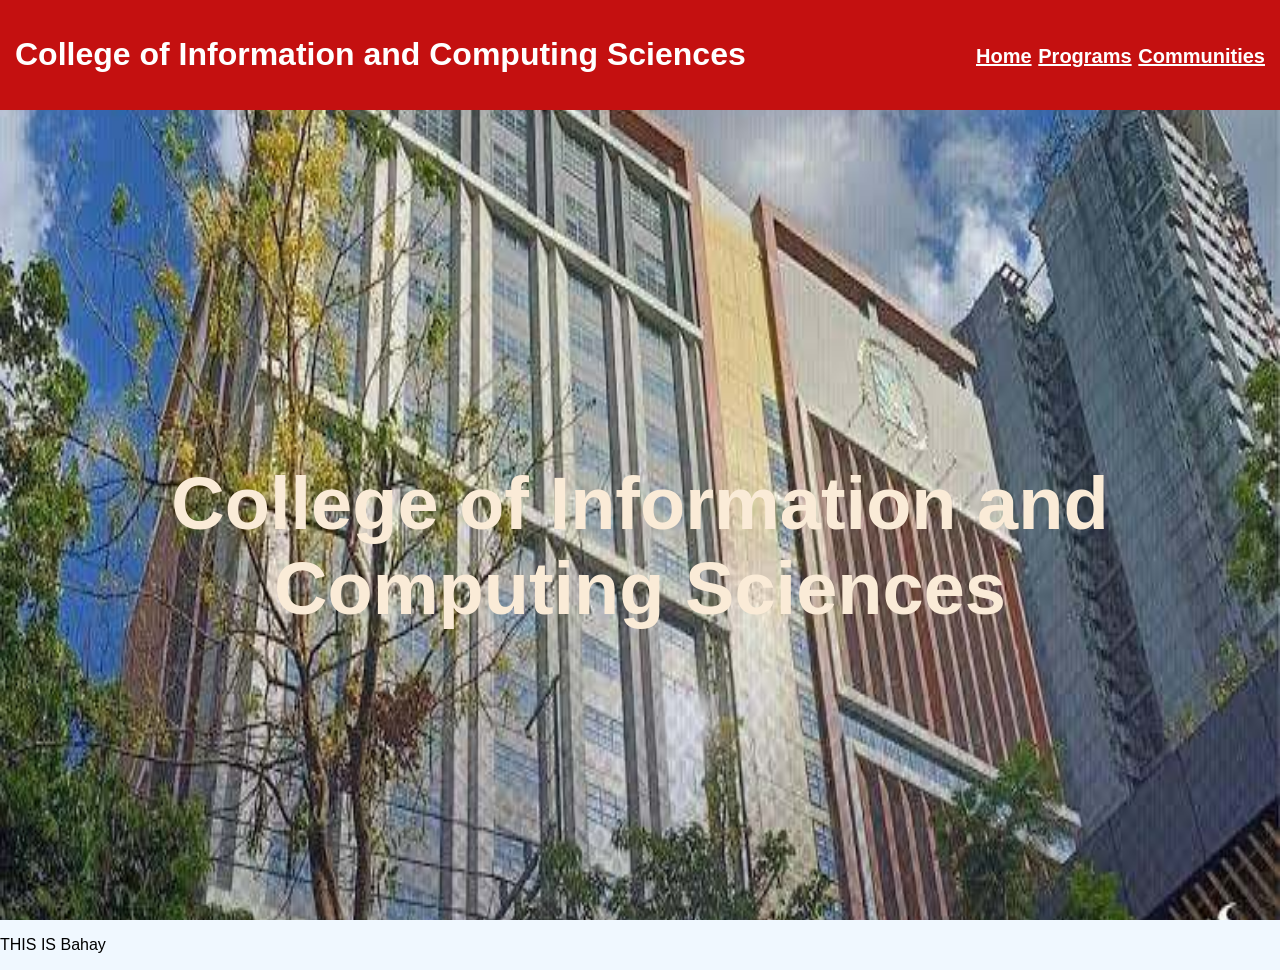
==== home.html @ 1e9ddde3 "Merge branch 'main' of https://github.com/Polo-678/App-dev" ====
<!doctype html>
<html lang="en">
  <head>
    <meta charset="UTF-8" />
    <meta name="viewport" content="width=device-width, initial-scale=1.0" />
    <title>Homepage</title>
    <link rel="stylesheet" href="style.css" />
  </head>
  <body>
    <header class="header">
      <h1 class="logo">College of Information and Computing Sciences</h1>
      <nav class="nav">
        <h2>
          <a href="#">Home</a>
          <a href="programs.html">Programs</a>
          <a href="community.html">Communities</a>
        </h2>
      </nav>
    </header>

    <section class="frass">
      <h2 class="ftext1">College of Information and Computing Sciences</h2>
    </section>
    <p>THIS IS Bahay</p>
  </body>
</html>
---- style.css ----
* {
  box-sizing: border-box;
}

body {
  margin: 0;
  font-family: Arial, Helvetica, sans-serif;
  background-color: aliceblue;
}

.header {
  position: sticky;
  top: 0;
  background-color: rgb(196, 16, 16);
  padding: 15px;
  z-index: 100;
  display: flex;
  justify-content: space-between;
  align-items: center;
  flex-wrap: wrap;
  gap: 15px;
}

.logo {
  display: inline-block;
  color: white;
}

.nav {
  display: flex;
  gap: 20px;
  align-items: center;
}
.nav a {
  color: white;
  text-decoration: underline;
  font-size: 20px;
}

.frass {
  padding: 80px 20px;
  background-image: url(frass.jpg);
  width: 100%;
  background-size: clamp(100%, 100vw, 200vw) clamp(90vw, 100%, 200vw);
  flex-direction: column;
  background-repeat: no-repeat;
  background-position: center;
  display: flex;
  align-items: center;
  justify-content: center;
  width: 100%;
  height: 90vh;
}

.ftext1c {
  margin-bottom: 0;
  font-size: clamp(50px, 5vw + 10px, 100px);
  color: antiquewhite;
  text-align: center;
}

.ftext1 {
  margin-bottom: 0;
  font-size: clamp(30px, 5vw + 10px, 100px);
  color: antiquewhite;
  text-align: center;
}

.ftext2 {
  margin-top: 0;
  font-size: clamp(3px, 1vw + 10px, 30px);
  color: antiquewhite;
  text-align: center;
}
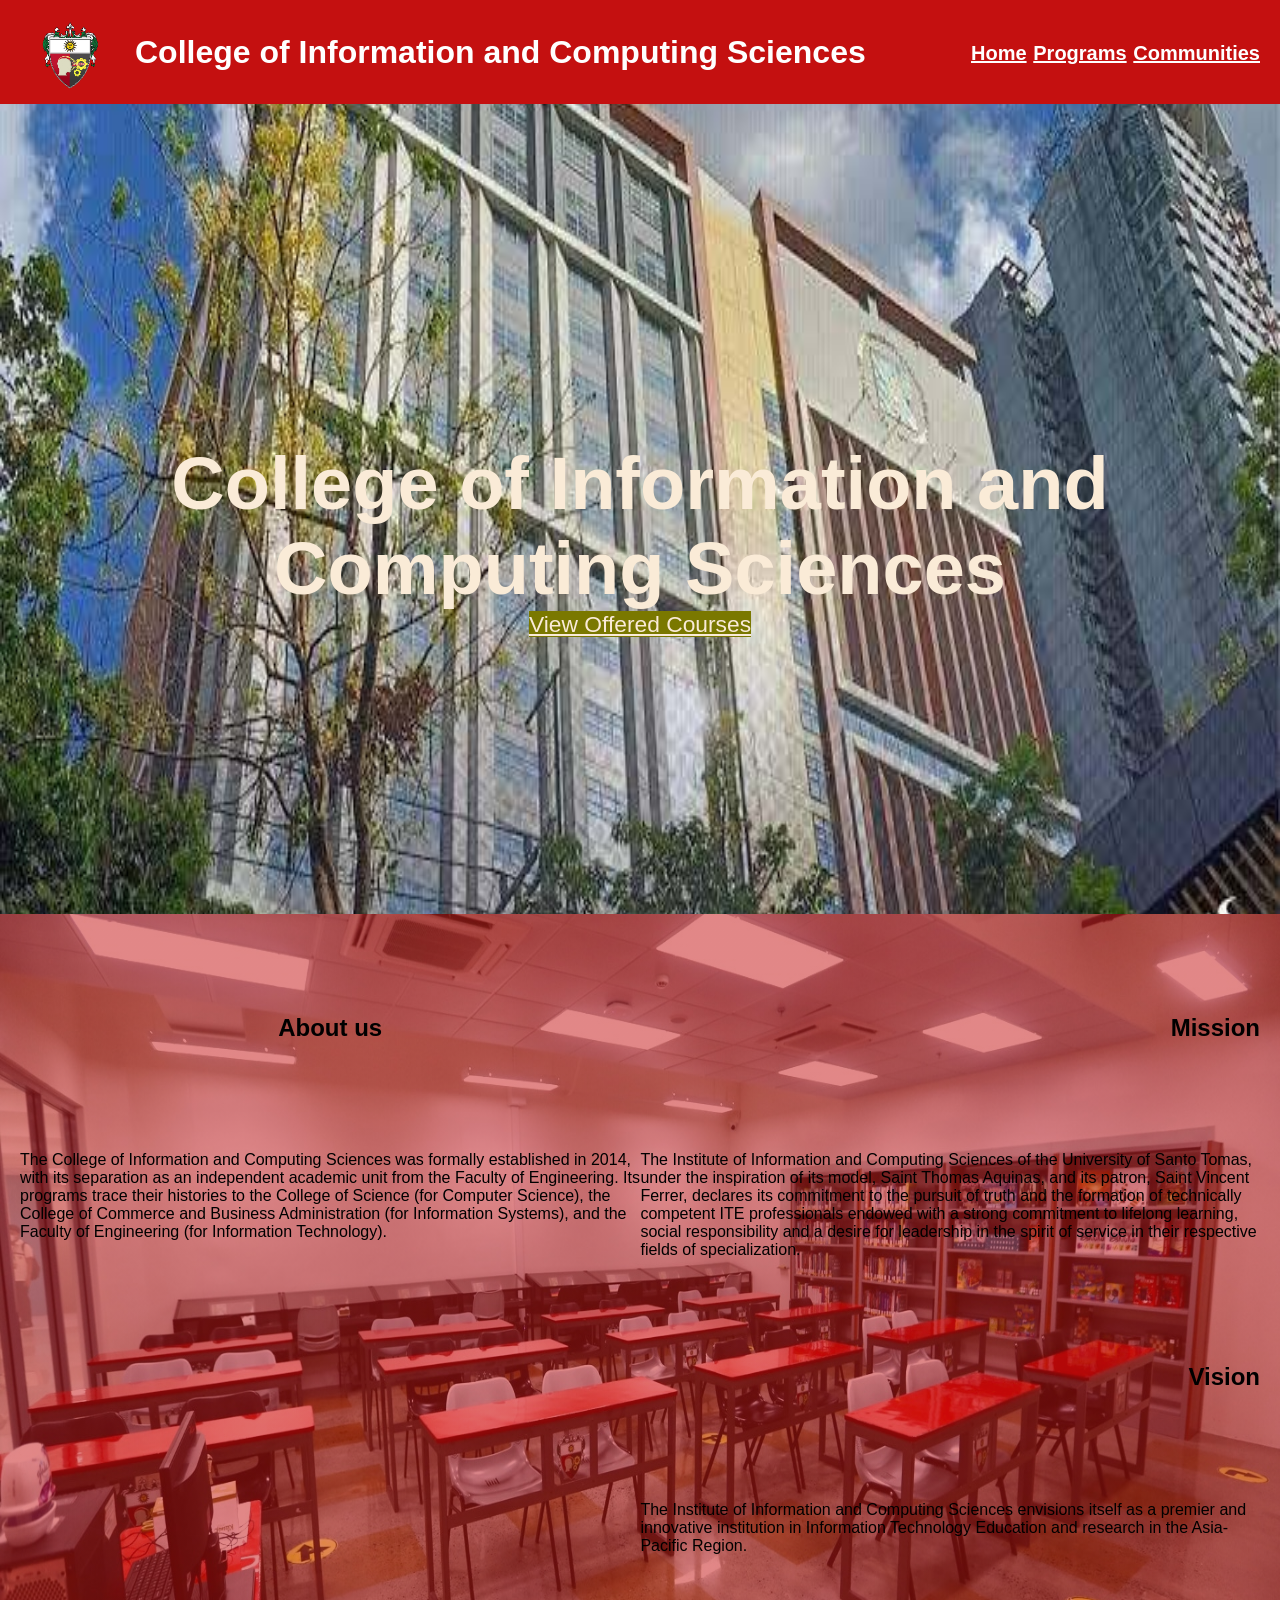
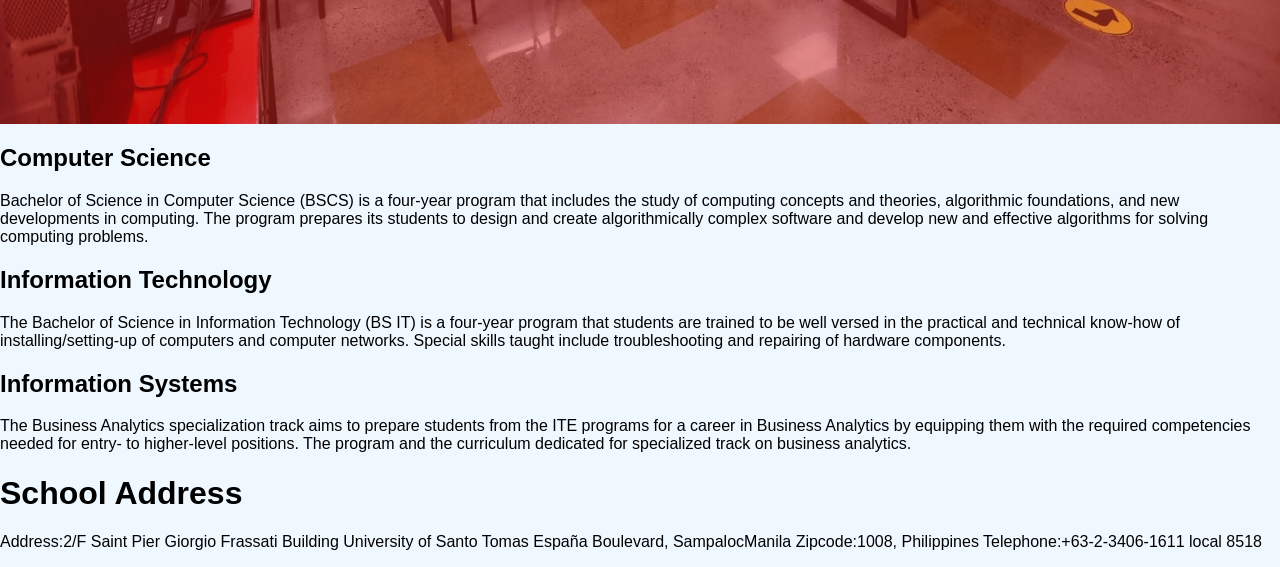
==== commit 45c61e62: "may contents alsom lahat andun na except sa footer, medyo maayos ang about us pero di responsive" ====
--- a/home.html
+++ b/home.html
@@ -8,7 +8,8 @@
   </head>
   <body>
     <header class="header">
-      <h1 class="logo">College of Information and Computing Sciences</h1>
+      <img src="Network-CICS.PNG" alt="cics logo" class="limage" />
+      <h1 class="logotext">College of Information and Computing Sciences</h1>
       <nav class="nav">
         <h2>
           <a href="#">Home</a>
@@ -20,7 +21,73 @@
 
     <section class="frass">
       <h2 class="ftext1">College of Information and Computing Sciences</h2>
+      <nav>
+        <a class="ftext3" href="programs.html"> View Offered Courses</a>
+      </nav>
     </section>
-    <p>THIS IS Bahay</p>
+
+    <section class="libcics">
+      <h2 class="au">About us</h2>
+      <p class="tau">
+        The College of Information and Computing Sciences was formally
+        established in 2014, with its separation as an independent academic unit
+        from the Faculty of Engineering. Its programs trace their histories to
+        the College of Science (for Computer Science), the College of Commerce
+        and Business Administration (for Information Systems), and the Faculty
+        of Engineering (for Information Technology).
+      </p>
+
+      <h2 class="ms">Mission</h2>
+      <p class="tms">
+        The Institute of Information and Computing Sciences of the University of
+        Santo Tomas, under the inspiration of its model, Saint Thomas Aquinas,
+        and its patron, Saint Vincent Ferrer, declares its commitment to the
+        pursuit of truth and the formation of technically competent ITE
+        professionals endowed with a strong commitment to lifelong learning,
+        social responsibility and a desire for leadership in the spirit of
+        service in their respective fields of specialization.
+      </p>
+
+      <h2 class="vs">Vision</h2>
+      <p class="tvs">
+        The Institute of Information and Computing Sciences envisions itself as
+        a premier and innovative institution in Information Technology Education
+        and research in the Asia-Pacific Region.
+      </p>
+    </section>
+
+    <h2>Computer Science</h2>
+    <p>
+      Bachelor of Science in Computer Science (BSCS) is a four-year program that
+      includes the study of computing concepts and theories, algorithmic
+      foundations, and new developments in computing. The program prepares its
+      students to design and create algorithmically complex software and develop
+      new and effective algorithms for solving computing problems.
+    </p>
+
+    <h2>Information Technology</h2>
+    <p>
+      The Bachelor of Science in Information Technology (BS IT) is a four-year
+      program that students are trained to be well versed in the practical and
+      technical know-how of installing/setting-up of computers and computer
+      networks. Special skills taught include troubleshooting and repairing of
+      hardware components.
+    </p>
+
+    <h2>Information Systems</h2>
+    <p>
+      The Business Analytics specialization track aims to prepare students from
+      the ITE programs for a career in Business Analytics by equipping them with
+      the required competencies needed for entry- to higher-level positions. The
+      program and the curriculum dedicated for specialized track on business
+      analytics.
+    </p>
+
+    <h1>School Address</h1>
+    <p>
+      Address:2/F Saint Pier Giorgio Frassati Building University of Santo Tomas
+      España Boulevard, SampalocManila Zipcode:1008, Philippines
+      Telephone:+63-2-3406-1611 local 8518
+    </p>
   </body>
 </html>
--- a/style.css
+++ b/style.css
@@ -9,10 +9,11 @@
 }
 
 .header {
+  margin-left: 0;
   position: sticky;
   top: 0;
   background-color: rgb(196, 16, 16);
-  padding: 15px;
+  padding: 2px 20px;
   z-index: 100;
   display: flex;
   justify-content: space-between;
@@ -21,9 +22,18 @@
   gap: 15px;
 }
 
-.logo {
+.logotext {
+  margin-left: 0;
+  margin-right: auto;
   display: inline-block;
   color: white;
+}
+.limage {
+  height: 100px;
+  width: auto;
+  margin-left: 0;
+  margin-right: 0;
+  font-size: clamp(30px, 5vw + 10px, 100px);
 }
 
 .nav {
@@ -72,3 +82,56 @@
   color: antiquewhite;
   text-align: center;
 }
+
+.ftext3 {
+  font-size: clamp(3px, 1vw + 10px, 30px);
+  color: antiquewhite;
+  text-align: center;
+  background-color: rgb(122, 120, 0);
+  padding: 15px 15p;
+}
+
+.libcics {
+  padding: 80px 20px;
+  background-image:
+    linear-gradient(rgb(196, 16, 16, 0.5), rgb(196, 16, 16, 0.5)), url(lib.jpg);
+  background-size: clamp(100%, 100vw, 200vw) clamp(90vw, 100%, 200vw);
+  flex-direction: column;
+  background-repeat: no-repeat;
+  background-position: center;
+  display: grid;
+  height: 90vh;
+}
+
+.au {
+  grid-column: 1;
+  grid-row: 1;
+  text-align: center;
+}
+.tau {
+  grid-column: 1;
+  grid-row: 2/3;
+}
+
+.ms {
+  grid-column: 2;
+  grid-row: 1;
+  text-align: right;
+}
+
+.tms {
+  grid-column: 2;
+  grid-row: 2;
+}
+
+.vs {
+  grid-column: 2;
+  grid-row: 3;
+  text-align: right;
+  margin-top: 15px;
+}
+
+.tvs {
+  grid-column: 2;
+  grid-row: 4;
+}
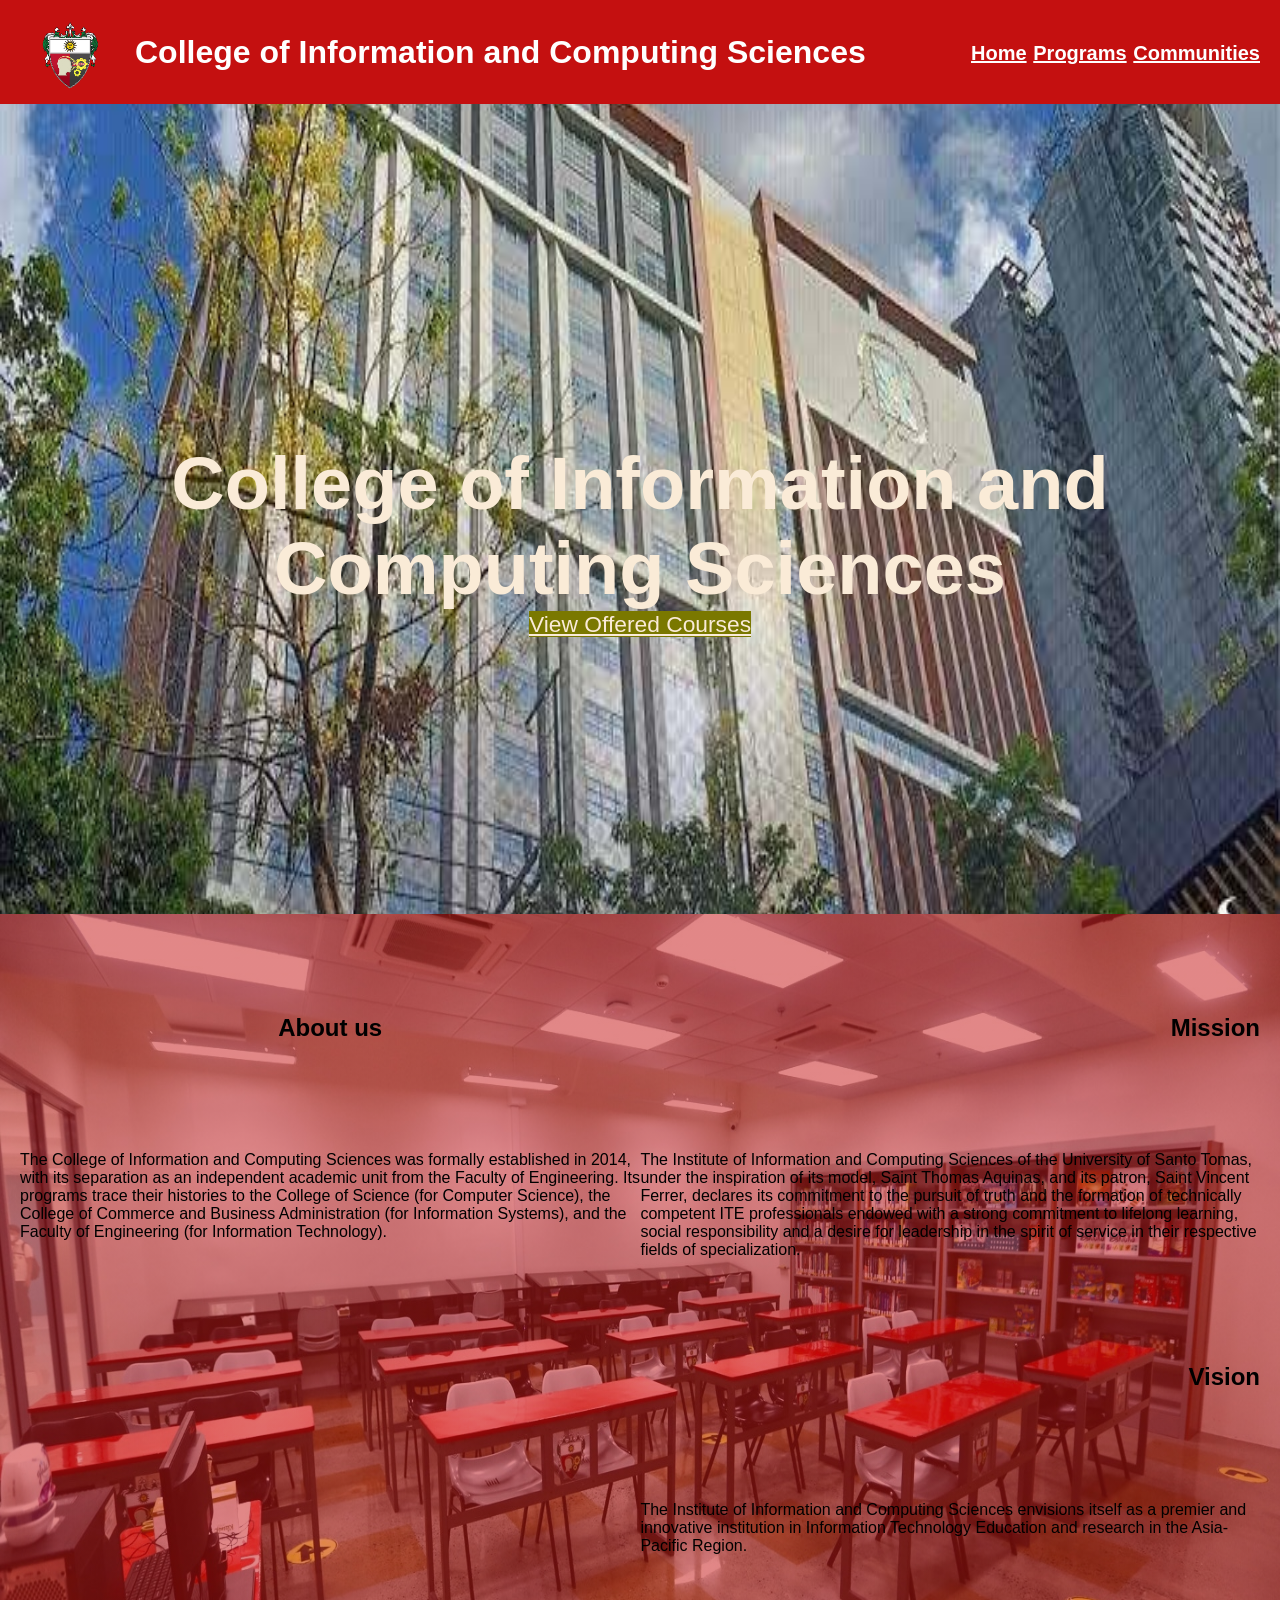
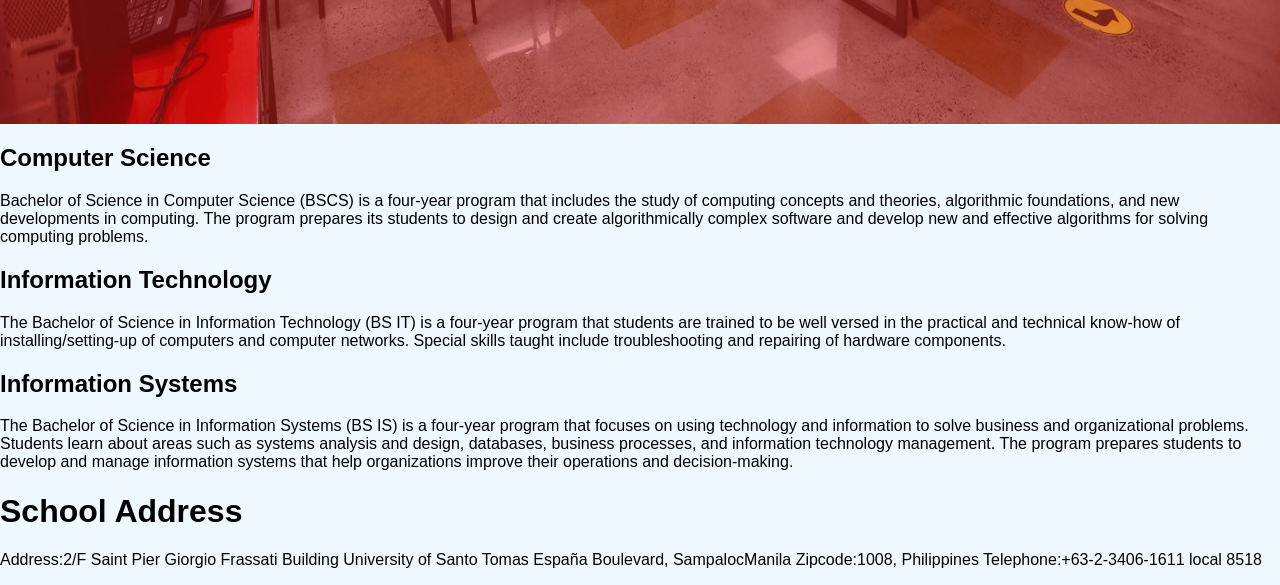
==== commit d6dad76b: "Inedit ko lang yung mga info" ====
--- a/home.html
+++ b/home.html
@@ -76,11 +76,12 @@
 
     <h2>Information Systems</h2>
     <p>
-      The Business Analytics specialization track aims to prepare students from
-      the ITE programs for a career in Business Analytics by equipping them with
-      the required competencies needed for entry- to higher-level positions. The
-      program and the curriculum dedicated for specialized track on business
-      analytics.
+      The Bachelor of Science in Information Systems (BS IS) is a four-year program 
+      that focuses on using technology and information to solve business and organizational 
+      problems. Students learn about areas such as systems analysis and design, databases, 
+      business processes, and information technology management. The program prepares 
+      students to develop and manage information systems that help organizations improve 
+      their operations and decision-making.
     </p>
 
     <h1>School Address</h1>
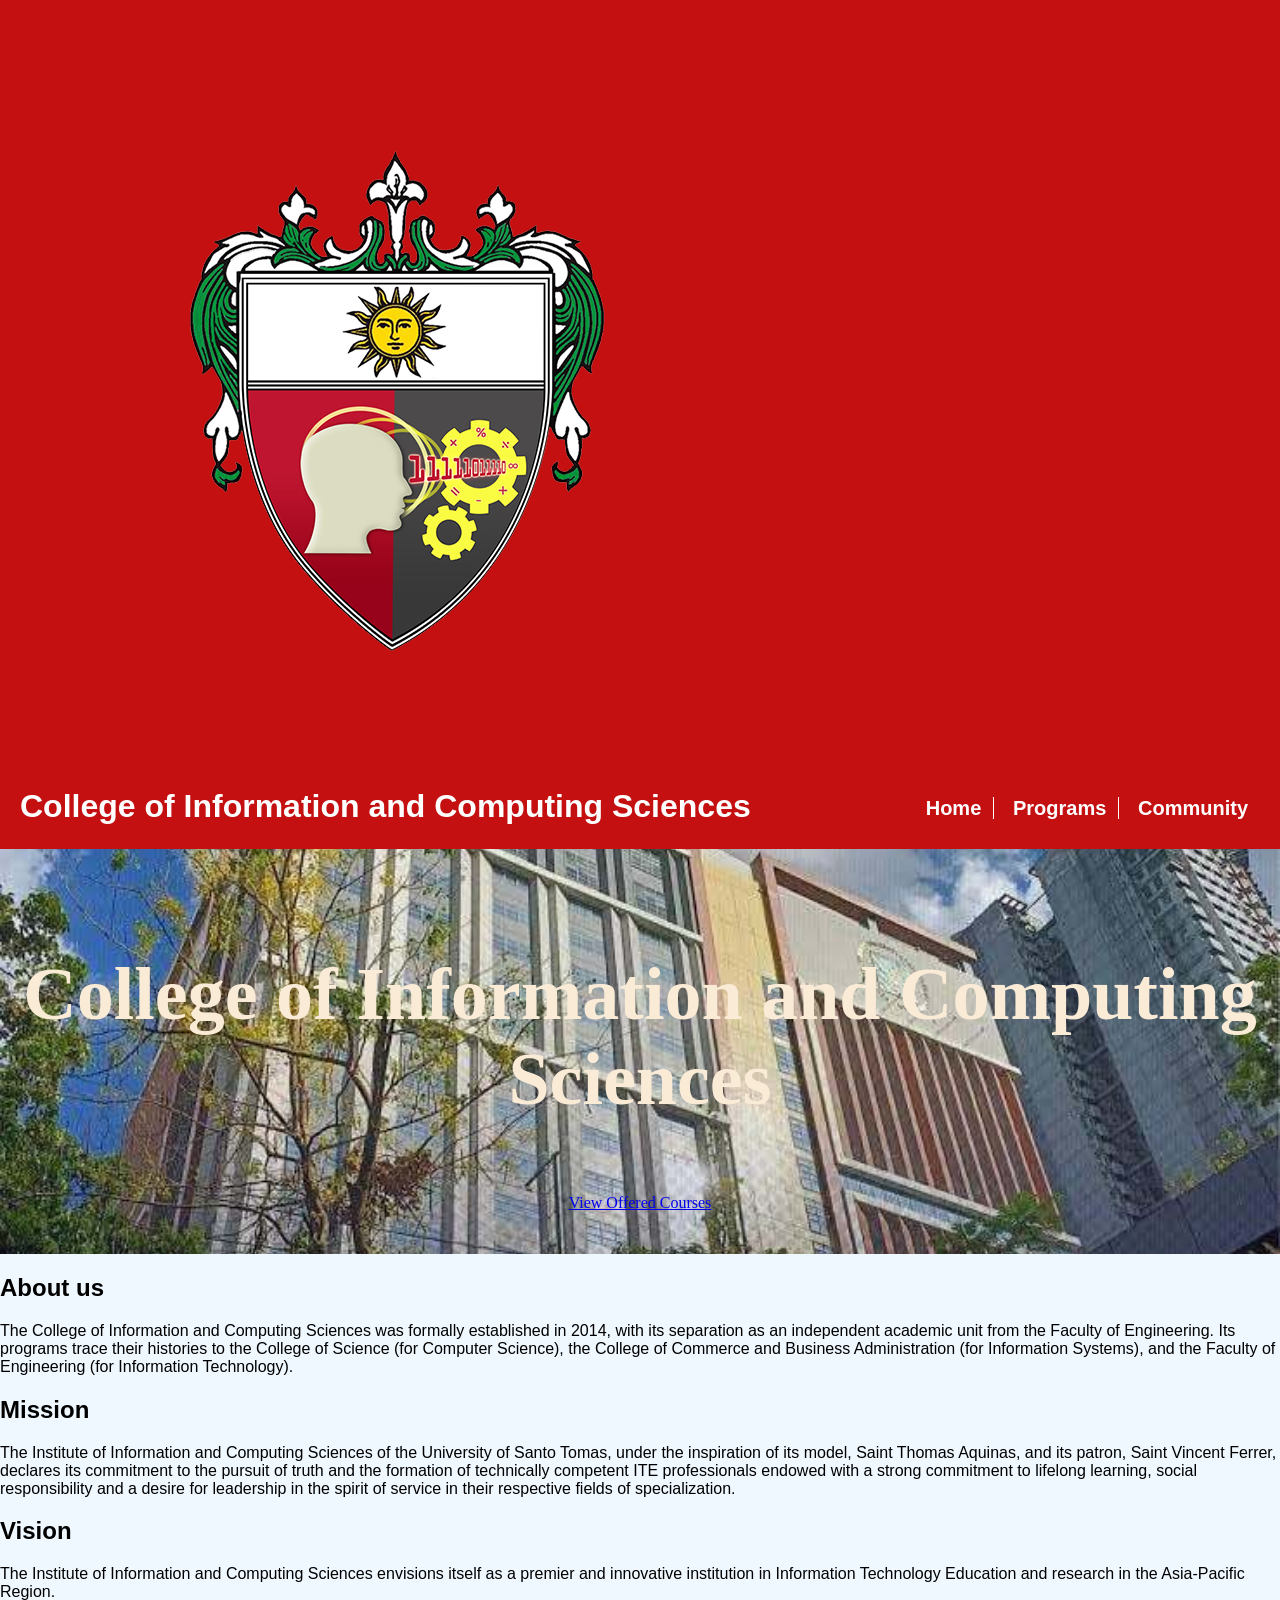
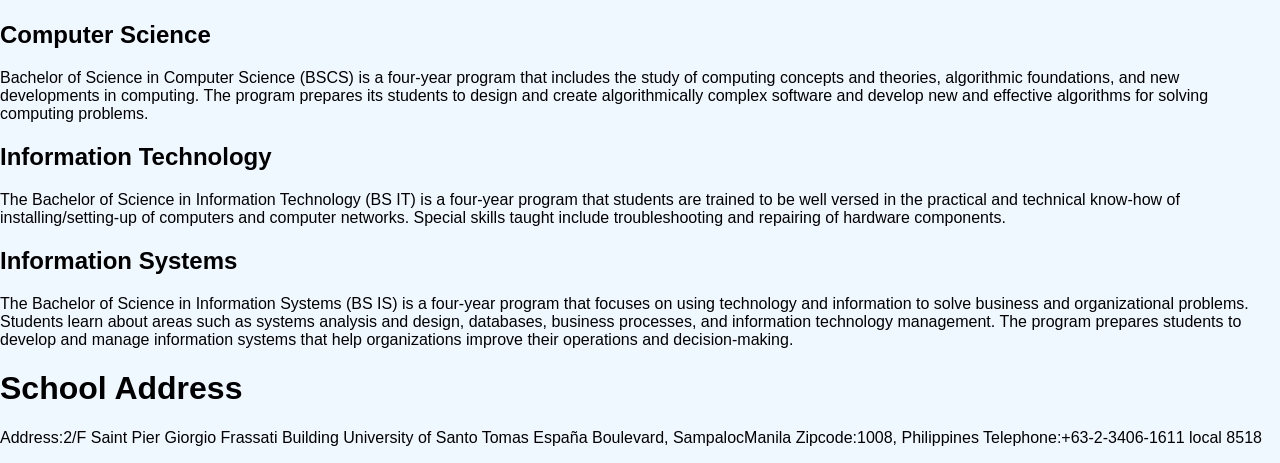
==== commit 5c60ca3b: "changed from communities to community" ====
--- a/home.html
+++ b/home.html
@@ -14,7 +14,7 @@
         <h2>
           <a href="#">Home</a>
           <a href="programs.html">Programs</a>
-          <a href="community.html">Communities</a>
+          <a href="community.html">Community</a>
         </h2>
       </nav>
     </header>
--- a/style.css
+++ b/style.css
@@ -8,8 +8,8 @@
   background-color: aliceblue;
 }
 
+/* ---------- header ---------- */
 .header {
-  margin-left: 0;
   position: sticky;
   top: 0;
   background-color: rgb(196, 16, 16);
@@ -23,115 +23,372 @@
 }
 
 .logotext {
-  margin-left: 0;
   margin-right: auto;
-  display: inline-block;
-  color: white;
-}
-.limage {
-  height: 100px;
-  width: auto;
-  margin-left: 0;
-  margin-right: 0;
-  font-size: clamp(30px, 5vw + 10px, 100px);
+  color: white;
+  display: flex;
+  align-items: center;
+  gap: 10px;
+}
+
+.logotext img {
+  height: 45px;
 }
 
 .nav {
   display: flex;
-  gap: 20px;
-  align-items: center;
-}
+  align-items: center;
+}
+
 .nav a {
   color: white;
-  text-decoration: underline;
+  text-decoration: none;
   font-size: 20px;
-}
-
+  padding: 0 12px;
+  border-right: 1px solid white;
+}
+
+.nav a:last-child {
+  border-right: none;
+}
+
+/* ---------- hero ---------- */
 .frass {
   padding: 80px 20px;
   background-image: url(frass.jpg);
-  width: 100%;
-  background-size: clamp(100%, 100vw, 200vw) clamp(90vw, 100%, 200vw);
+  background-size: cover;
+  background-position: center;
+  height: 45vh;
+  display: flex;
   flex-direction: column;
-  background-repeat: no-repeat;
-  background-position: center;
-  display: flex;
   align-items: center;
   justify-content: center;
-  width: 100%;
-  height: 90vh;
-}
-
-.ftext1c {
-  margin-bottom: 0;
-  font-size: clamp(50px, 5vw + 10px, 100px);
-  color: antiquewhite;
-  text-align: center;
+  gap: 10px;
+  font-family: Georgia, serif;
 }
 
 .ftext1 {
-  margin-bottom: 0;
   font-size: clamp(30px, 5vw + 10px, 100px);
   color: antiquewhite;
   text-align: center;
 }
 
+.ftext1c {
+  margin: 0;
+  font-size: clamp(24px, 3vw + 10px, 50px);
+  color: antiquewhite;
+}
+
 .ftext2 {
-  margin-top: 0;
-  font-size: clamp(3px, 1vw + 10px, 30px);
+  margin: 0;
+  font-size: clamp(14px, 1vw + 8px, 20px);
   color: antiquewhite;
   text-align: center;
-}
-
-.ftext3 {
-  font-size: clamp(3px, 1vw + 10px, 30px);
-  color: antiquewhite;
-  text-align: center;
-  background-color: rgb(122, 120, 0);
-  padding: 15px 15p;
-}
-
-.libcics {
-  padding: 80px 20px;
+  text-transform: capitalize;
+}
+
+/* ---------- programs ---------- */
+.programs,
+.orgs {
   background-image:
-    linear-gradient(rgb(196, 16, 16, 0.5), rgb(196, 16, 16, 0.5)), url(lib.jpg);
-  background-size: clamp(100%, 100vw, 200vw) clamp(90vw, 100%, 200vw);
-  flex-direction: column;
-  background-repeat: no-repeat;
+    linear-gradient(rgba(196, 16, 16, 0.75), rgba(196, 16, 16, 0.75)),
+    url(lib.jpg);
+  background-size: cover;
   background-position: center;
-  display: grid;
-  height: 90vh;
-}
-
-.au {
-  grid-column: 1;
-  grid-row: 1;
-  text-align: center;
-}
-.tau {
-  grid-column: 1;
-  grid-row: 2/3;
-}
-
-.ms {
-  grid-column: 2;
-  grid-row: 1;
-  text-align: right;
-}
-
-.tms {
-  grid-column: 2;
-  grid-row: 2;
-}
-
-.vs {
-  grid-column: 2;
-  grid-row: 3;
-  text-align: right;
-  margin-top: 15px;
-}
-
-.tvs {
-  grid-column: 2;
-  grid-row: 4;
-}
+  border-radius: 30px;
+  padding: 40px 20px;
+  display: grid;
+  gap: 40px;
+  color: white;
+}
+
+.programs article {
+  max-width: 900px;
+  width: 100%;
+  margin: 0 auto;
+}
+
+.tag,
+.card {
+  background: rgba(255, 255, 255, 0.3);
+  backdrop-filter: blur(8px);
+}
+
+.tag {
+  display: inline-block;
+  margin: 0 0 15px;
+  padding: 8px 25px;
+  border-radius: 30px;
+}
+
+.card {
+  padding: 28px 32px;
+  border-radius: 20px;
+}
+
+.card h4 {
+  margin: 0 0 8px;
+  font-size: 1.3rem;
+}
+
+.card p {
+  margin: 0;
+}
+
+/* ---------- comparison table ---------- */
+.comparison {
+  background-color: rgb(160, 20, 20);
+  border-radius: 40px;
+  margin: 40px 20px;
+  padding: 30px 20px;
+  color: white;
+  text-align: center;
+}
+
+.comparison table {
+  width: 100%;
+  max-width: 900px;
+  margin: 0 auto;
+  background: white;
+  color: black;
+  border-collapse: collapse;
+  text-align: left;
+}
+
+.comparison th,
+.comparison td {
+  padding: 15px;
+  border: 1px solid #ccc;
+}
+
+/* ---------- department heads ---------- */
+.heads {
+  display: grid;
+  grid-template-columns: repeat(auto-fit, minmax(200px, 1fr));
+  gap: 20px;
+  padding: 40px 20px;
+  text-align: center;
+}
+
+.heads h2,
+.recognitions h2 {
+  grid-column: 1 / -1;
+  font-size: 2.5rem;
+  color: #3b1010;
+  text-align: center;
+}
+
+.heads figure {
+  margin: 0;
+}
+
+.heads img {
+  width: 180px;
+  height: 180px;
+  object-fit: cover;
+  border: 8px solid rgb(160, 20, 20);
+  border-radius: 30px;
+}
+
+.heads figcaption {
+  font-weight: bold;
+  margin-top: 10px;
+}
+
+/* ---------- recognitions ---------- */
+.recognitions {
+  display: grid;
+  grid-template-columns: repeat(auto-fit, minmax(250px, 1fr));
+  gap: 20px;
+  padding: 20px 20px 60px;
+}
+
+.recognitions article {
+  background-color: #e5e5e5;
+  border-radius: 20px;
+  padding: 20px;
+  text-align: center;
+}
+
+.recognitions img {
+  height: 70px;
+}
+
+/* ---------- footer ---------- */
+.footer {
+  background-color: rgb(160, 20, 20);
+  color: white;
+  padding: 30px 20px;
+  display: flex;
+  justify-content: space-around;
+  align-items: center;
+  flex-wrap: wrap;
+  gap: 20px;
+}
+
+.footer img {
+  height: 50px;
+}
+
+.footer address {
+  font-style: normal;
+}
+
+/* ---------- community: organizations ---------- */
+.orgs {
+  grid-template-columns: repeat(2, 1fr);
+  gap: 40px 25px;
+}
+
+.orgs header {
+  display: flex;
+  align-items: center;
+  justify-content: space-between;
+  gap: 10px;
+  margin-bottom: 10px;
+}
+
+.orgs .tag {
+  margin: 0;
+  text-align: center;
+}
+
+.orgs img {
+  width: 50px;
+  height: 50px;
+  border-radius: 8px;
+  object-fit: cover;
+}
+
+.orgs .card {
+  margin: 0;
+  text-align: justify;
+}
+
+/* pax romana sits alone in the middle */
+.orgs article:last-child {
+  grid-column: 1 / -1;
+  justify-self: center;
+  width: 100%;
+  max-width: 420px;
+}
+
+/* ---------- community: administrators ---------- */
+.admins {
+  display: grid;
+  grid-template-columns: repeat(2, 1fr);
+  gap: 30px;
+  max-width: 700px;
+  margin: 0 auto;
+  padding: 40px 20px;
+  text-align: center;
+}
+
+.admins h2,
+.updates h2,
+.patron h2 {
+  grid-column: 1 / -1;
+  margin: 0;
+  font-family: Georgia, serif;
+  font-size: 2.5rem;
+  text-align: center;
+}
+
+.admins h2 {
+  color: white;
+  -webkit-text-stroke: 1px #333;
+}
+
+.admins figure {
+  margin: 0;
+}
+
+.admins img {
+  width: 190px;
+  height: 190px;
+  object-fit: cover;
+  border: 18px solid rgb(160, 20, 20);
+  border-radius: 40px;
+}
+
+.admins figcaption {
+  margin-top: 10px;
+}
+
+/* ---------- community: updates ---------- */
+.updates {
+  display: grid;
+  grid-template-columns: repeat(2, 1fr);
+  gap: 25px;
+  padding: 40px 20px;
+  background-color: #999;
+  border-radius: 40px 40px 0 0;
+}
+
+.updates h2 {
+  color: white;
+  text-shadow: 1px 1px 3px #333;
+}
+
+.updates article {
+  background-color: rgb(196, 16, 16);
+  border-radius: 25px;
+  overflow: hidden;
+}
+
+.updates article img {
+  display: block;
+  width: 100%;
+  height: 150px;
+  object-fit: cover;
+  opacity: 0.6;
+}
+
+.updates h3,
+.updates article p {
+  margin: 0;
+  padding: 0 15px;
+  background-color: #ddd;
+}
+
+.updates h3 {
+  position: relative;
+  margin-top: -25px;
+  padding-top: 15px;
+  font-size: 1rem;
+  border-radius: 25px 25px 0 0;
+}
+
+.updates article p {
+  padding-top: 10px;
+  padding-bottom: 15px;
+  font-size: 0.85rem;
+  text-align: justify;
+}
+
+/* ---------- community: patron saint ---------- */
+.patron {
+  grid-column: 1 / -1;
+  display: grid;
+  grid-template-columns: 2fr 3fr;
+  gap: 20px 30px;
+  align-items: center;
+  padding: 20px 30px 30px;
+  background-color: rgb(160, 20, 20);
+  border-radius: 30px;
+  color: white;
+}
+
+.patron h2 {
+  color: white;
+}
+
+.patron img {
+  grid-row: span 2;
+  width: 100%;
+  border-radius: 25px;
+}
+
+.patron p {
+  margin: 0;
+  text-align: justify;
+}
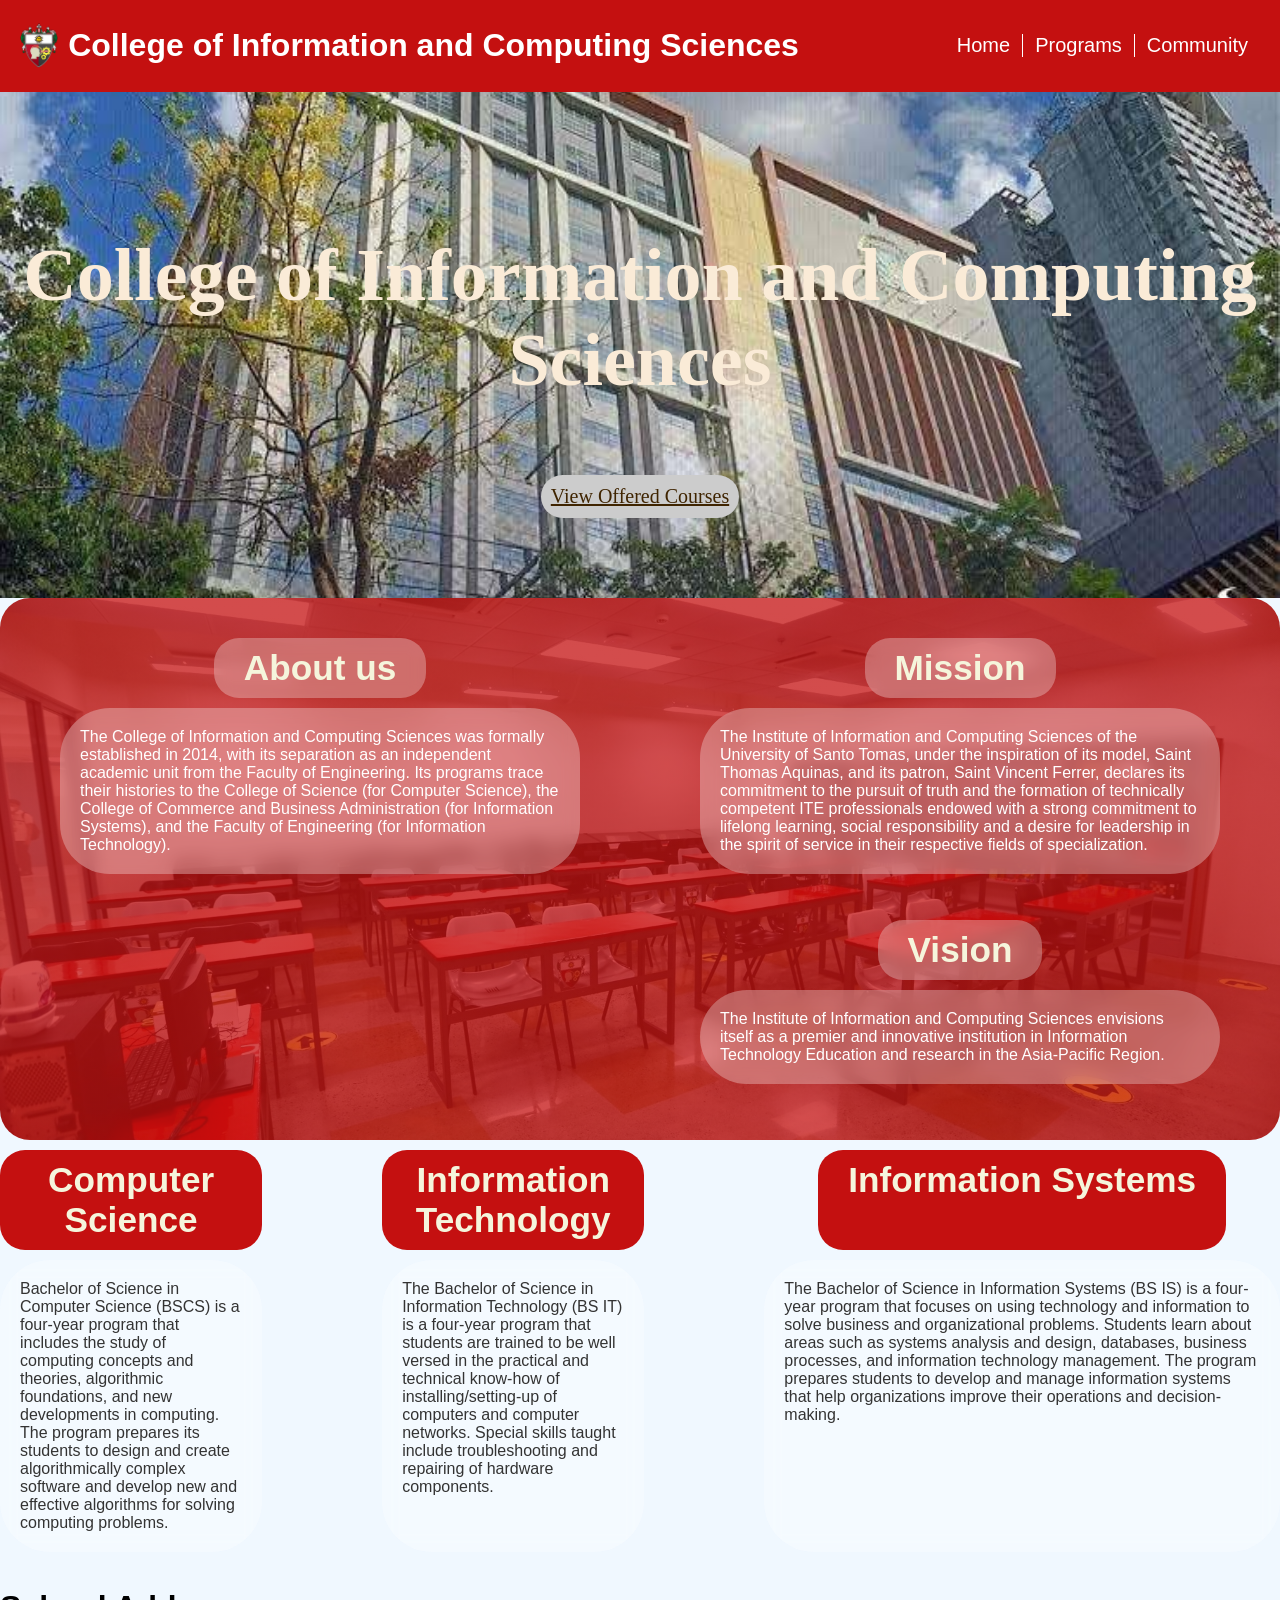
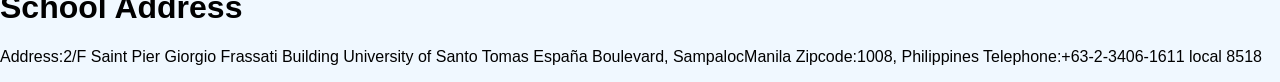
==== commit ffd68c43: "homepage" ====
--- a/home.html
+++ b/home.html
@@ -8,25 +8,25 @@
   </head>
   <body>
     <header class="header">
-      <img src="Network-CICS.PNG" alt="cics logo" class="limage" />
-      <h1 class="logotext">College of Information and Computing Sciences</h1>
+      <h1 class="logotext">
+        <img src="CICS.png" alt="CICS logo" />
+        College of Information and Computing Sciences
+      </h1>
       <nav class="nav">
-        <h2>
-          <a href="#">Home</a>
-          <a href="programs.html">Programs</a>
-          <a href="community.html">Community</a>
-        </h2>
+        <a href="home.html">Home</a>
+        <a href="programs.html">Programs</a>
+        <a href="community.html">Community</a>
       </nav>
     </header>
 
     <section class="frass">
       <h2 class="ftext1">College of Information and Computing Sciences</h2>
       <nav>
-        <a class="ftext3" href="programs.html"> View Offered Courses</a>
+        <a class="ftext2" href="programs.html"> View Offered Courses</a>
       </nav>
     </section>
 
-    <section class="libcics">
+    <section class="homepage">
       <h2 class="au">About us</h2>
       <p class="tau">
         The College of Information and Computing Sciences was formally
@@ -56,33 +56,36 @@
       </p>
     </section>
 
-    <h2>Computer Science</h2>
-    <p>
-      Bachelor of Science in Computer Science (BSCS) is a four-year program that
-      includes the study of computing concepts and theories, algorithmic
-      foundations, and new developments in computing. The program prepares its
-      students to design and create algorithmically complex software and develop
-      new and effective algorithms for solving computing problems.
-    </p>
+    <section class="courses">
+      <h2 class="cs">Computer Science</h2>
+      <p class="tcs">
+        Bachelor of Science in Computer Science (BSCS) is a four-year program
+        that includes the study of computing concepts and theories, algorithmic
+        foundations, and new developments in computing. The program prepares its
+        students to design and create algorithmically complex software and
+        develop new and effective algorithms for solving computing problems.
+      </p>
 
-    <h2>Information Technology</h2>
-    <p>
-      The Bachelor of Science in Information Technology (BS IT) is a four-year
-      program that students are trained to be well versed in the practical and
-      technical know-how of installing/setting-up of computers and computer
-      networks. Special skills taught include troubleshooting and repairing of
-      hardware components.
-    </p>
+      <h2 class="it">Information Technology</h2>
+      <p class="tit">
+        The Bachelor of Science in Information Technology (BS IT) is a four-year
+        program that students are trained to be well versed in the practical and
+        technical know-how of installing/setting-up of computers and computer
+        networks. Special skills taught include troubleshooting and repairing of
+        hardware components.
+      </p>
 
-    <h2>Information Systems</h2>
-    <p>
-      The Bachelor of Science in Information Systems (BS IS) is a four-year program 
-      that focuses on using technology and information to solve business and organizational 
-      problems. Students learn about areas such as systems analysis and design, databases, 
-      business processes, and information technology management. The program prepares 
-      students to develop and manage information systems that help organizations improve 
-      their operations and decision-making.
-    </p>
+      <h2 class="is">Information Systems</h2>
+      <p class="tis">
+        The Bachelor of Science in Information Systems (BS IS) is a four-year
+        program that focuses on using technology and information to solve
+        business and organizational problems. Students learn about areas such as
+        systems analysis and design, databases, business processes, and
+        information technology management. The program prepares students to
+        develop and manage information systems that help organizations improve
+        their operations and decision-making.
+      </p>
+    </section>
 
     <h1>School Address</h1>
     <p>
--- a/style.css
+++ b/style.css
@@ -2,13 +2,16 @@
   box-sizing: border-box;
 }
 
+img {
+  max-width: 100%;
+}
+
 body {
   margin: 0;
   font-family: Arial, Helvetica, sans-serif;
   background-color: aliceblue;
 }
 
-/* ---------- header ---------- */
 .header {
   position: sticky;
   top: 0;
@@ -32,11 +35,14 @@
 
 .logotext img {
   height: 45px;
+  width: auto;
 }
 
 .nav {
   display: flex;
   align-items: center;
+  flex-wrap: wrap;
+  row-gap: 6px;
 }
 
 .nav a {
@@ -51,13 +57,12 @@
   border-right: none;
 }
 
-/* ---------- hero ---------- */
 .frass {
   padding: 80px 20px;
   background-image: url(frass.jpg);
   background-size: cover;
   background-position: center;
-  height: 45vh;
+  min-height: 45vh;
   display: flex;
   flex-direction: column;
   align-items: center;
@@ -81,14 +86,16 @@
 .ftext2 {
   margin: 0;
   font-size: clamp(14px, 1vw + 8px, 20px);
-  color: antiquewhite;
+  color: rgb(63, 36, 0);
   text-align: center;
   text-transform: capitalize;
-}
-
-/* ---------- programs ---------- */
-.programs,
-.orgs {
+  display: inline-block;
+  background-color: #ccc;
+  padding: 10px 10px;
+  border-radius: 53px;
+}
+
+.homepage {
   background-image:
     linear-gradient(rgba(196, 16, 16, 0.75), rgba(196, 16, 16, 0.75)),
     url(lib.jpg);
@@ -97,6 +104,173 @@
   border-radius: 30px;
   padding: 40px 20px;
   display: grid;
+  justify-content: center;
+  grid-template-columns: repeat(2, minmax(0, 520px));
+  column-gap: 120px;
+  color: white;
+}
+
+.courses {
+  display: grid;
+  justify-content: center;
+  grid-template-columns: repeat(2, minmax(0, 520px));
+  column-gap: 120px;
+  color: white;
+}
+
+.au {
+  grid-column: 1;
+  grid-row: 1;
+  text-align: center;
+  color: beige;
+  font-size: 2.2rem;
+  font-weight: bold;
+  margin: 0;
+}
+
+.ms {
+  grid-column: 2;
+  grid-row: 1;
+  text-align: center;
+  color: beige;
+  font-size: 2.2rem;
+  font-weight: bold;
+  margin: 0;
+}
+
+.vs {
+  grid-column: 2;
+  grid-row: 3;
+  text-align: center;
+  color: beige;
+  font-size: 2.2rem;
+  font-weight: bold;
+  margin: 0;
+}
+
+.tau {
+  grid-column: 1;
+  grid-row: 2;
+  max-width: 520px;
+  justify-self: center;
+  background: rgba(255, 255, 255, 0.3);
+  backdrop-filter: blur(8px);
+}
+
+.tms {
+  grid-column: 2;
+  grid-row: 2;
+  max-width: 520px;
+  justify-self: end;
+  background: rgba(255, 255, 255, 0.3);
+  backdrop-filter: blur(8px);
+}
+.tvs {
+  grid-column: 2;
+  grid-row: 4;
+  max-width: 520px;
+  justify-self: end;
+  background: rgba(255, 255, 255, 0.3);
+  backdrop-filter: blur(8px);
+}
+
+.tau,
+.tms,
+.tvs {
+  max-width: none;
+  justify-self: stretch;
+  margin-top: 10px;
+  display: inline-block;
+  padding: 20px 20px;
+  border-radius: 50px;
+}
+
+.au,
+.ms,
+.vs {
+  margin: 0;
+  background: rgba(255, 255, 255, 0.3);
+  backdrop-filter: blur(8px);
+  display: inline-block;
+  padding: 10px 30px;
+  border-radius: 25px;
+  width: fit-content;
+  justify-self: center;
+}
+
+.vs {
+  margin-top: 30px;
+}
+
+.cs,
+.it,
+.is {
+  margin: 10px 0 0 0;
+  background: rgba(196, 16, 16);
+  padding: 10px 30px;
+  border-radius: 25px;
+  width: fit-content;
+  justify-self: center;
+
+  text-align: center;
+  color: beige;
+  font-size: 2.2rem;
+  font-weight: bold;
+}
+
+.cs {
+  grid-column: 1;
+  grid-row: 1;
+}
+
+.it {
+  grid-column: 2;
+  grid-row: 1;
+}
+
+.is {
+  grid-column: 3;
+  grid-row: 1;
+}
+
+.tcs {
+  grid-column: 1;
+  grid-row: 2;
+}
+
+.tit {
+  grid-column: 2;
+  grid-row: 2;
+}
+
+.tis {
+  grid-column: 3;
+  grid-row: 2;
+}
+
+.tcs,
+.tit,
+.tis {
+  max-width: 520px;
+  justify-self: center;
+  margin-top: 10px;
+  padding: 20px;
+  border-radius: 50px;
+  color: #333;
+  background: rgba(255, 255, 255, 0.3);
+  backdrop-filter: blur(8px);
+}
+
+.programs,
+.orgs {
+  background-image:
+    linear-gradient(rgba(196, 16, 16, 0.75), rgba(196, 16, 16, 0.75)),
+    url(cl.jpg);
+  background-size: cover;
+  background-position: center;
+  border-radius: 30px;
+  padding: 40px 20px;
+  display: grid;
   gap: 40px;
   color: white;
 }
@@ -134,7 +308,6 @@
   margin: 0;
 }
 
-/* ---------- comparison table ---------- */
 .comparison {
   background-color: rgb(160, 20, 20);
   border-radius: 40px;
@@ -142,6 +315,7 @@
   padding: 30px 20px;
   color: white;
   text-align: center;
+  overflow-x: auto;
 }
 
 .comparison table {
@@ -160,19 +334,24 @@
   border: 1px solid #ccc;
 }
 
-/* ---------- department heads ---------- */
-.heads {
-  display: grid;
-  grid-template-columns: repeat(auto-fit, minmax(200px, 1fr));
-  gap: 20px;
+.heads,
+.recognitions {
+  display: flex;
+  flex-wrap: wrap;
+  justify-content: center;
+  align-items: flex-start;
+  gap: 20px 40px;
   padding: 40px 20px;
-  text-align: center;
+  justify-items: center;
 }
 
 .heads h2,
 .recognitions h2 {
-  grid-column: 1 / -1;
-  font-size: 2.5rem;
+  flex: 0 0 100%;
+  width: 100%;
+  margin: 0 0 10px;
+  font-size: clamp(1.75rem, 4vw + 0.5rem, 2.5rem);
+  align-items: flex-start;
   color: #3b1010;
   text-align: center;
 }
@@ -187,6 +366,7 @@
   object-fit: cover;
   border: 8px solid rgb(160, 20, 20);
   border-radius: 30px;
+  justify-items: center;
 }
 
 .heads figcaption {
@@ -194,7 +374,6 @@
   margin-top: 10px;
 }
 
-/* ---------- recognitions ---------- */
 .recognitions {
   display: grid;
   grid-template-columns: repeat(auto-fit, minmax(250px, 1fr));
@@ -211,9 +390,9 @@
 
 .recognitions img {
   height: 70px;
-}
-
-/* ---------- footer ---------- */
+  width: auto;
+}
+
 .footer {
   background-color: rgb(160, 20, 20);
   color: white;
@@ -227,13 +406,13 @@
 
 .footer img {
   height: 50px;
+  width: auto;
 }
 
 .footer address {
   font-style: normal;
 }
 
-/* ---------- community: organizations ---------- */
 .orgs {
   grid-template-columns: repeat(2, 1fr);
   gap: 40px 25px;
@@ -255,6 +434,7 @@
 .orgs img {
   width: 50px;
   height: 50px;
+  flex-shrink: 0;
   border-radius: 8px;
   object-fit: cover;
 }
@@ -264,7 +444,6 @@
   text-align: justify;
 }
 
-/* pax romana sits alone in the middle */
 .orgs article:last-child {
   grid-column: 1 / -1;
   justify-self: center;
@@ -272,7 +451,6 @@
   max-width: 420px;
 }
 
-/* ---------- community: administrators ---------- */
 .admins {
   display: grid;
   grid-template-columns: repeat(2, 1fr);
@@ -281,6 +459,7 @@
   margin: 0 auto;
   padding: 40px 20px;
   text-align: center;
+  justify-items: center;
 }
 
 .admins h2,
@@ -289,7 +468,7 @@
   grid-column: 1 / -1;
   margin: 0;
   font-family: Georgia, serif;
-  font-size: 2.5rem;
+  font-size: clamp(1.75rem, 4vw + 0.5rem, 2.5rem);
   text-align: center;
 }
 
@@ -305,6 +484,7 @@
 .admins img {
   width: 190px;
   height: 190px;
+  max-width: 100%;
   object-fit: cover;
   border: 18px solid rgb(160, 20, 20);
   border-radius: 40px;
@@ -314,7 +494,6 @@
   margin-top: 10px;
 }
 
-/* ---------- community: updates ---------- */
 .updates {
   display: grid;
   grid-template-columns: repeat(2, 1fr);
@@ -365,7 +544,6 @@
   text-align: justify;
 }
 
-/* ---------- community: patron saint ---------- */
 .patron {
   grid-column: 1 / -1;
   display: grid;
@@ -391,4 +569,198 @@
 .patron p {
   margin: 0;
   text-align: justify;
-}+}
+
+@media (max-width: 900px) {
+  .homepage {
+    grid-template-columns: 1fr;
+  }
+
+  .au,
+  .tau {
+    grid-column: 1;
+  }
+
+  .ms,
+  .tms {
+    grid-column: 1;
+  }
+
+  .vs,
+  .tvs {
+    grid-column: 1;
+  }
+
+  .au {
+    grid-row: 1;
+  }
+  .tau {
+    grid-row: 2;
+  }
+  .ms {
+    grid-row: 3;
+  }
+  .tms {
+    grid-row: 4;
+  }
+  .vs {
+    grid-row: 5;
+  }
+  .tvs {
+    grid-row: 6;
+  }
+
+  .tau,
+  .tms,
+  .tvs {
+    max-width: none;
+    justify-self: stretch;
+  }
+
+  .header {
+    justify-content: center;
+    padding: 8px 15px;
+  }
+
+  .logotext {
+    margin-right: 0;
+    justify-content: center;
+  }
+
+  .nav {
+    justify-content: center;
+  }
+
+  .nav a {
+    font-size: 18px;
+    padding: 0 10px;
+  }
+
+  .frass {
+    padding: 60px 20px;
+  }
+
+  .comparison {
+    margin: 30px 15px;
+    border-radius: 30px;
+  }
+
+  .orgs {
+    grid-template-columns: 1fr;
+  }
+
+  .orgs article:last-child {
+    max-width: none;
+  }
+
+  .patron {
+    grid-template-columns: 1fr;
+    padding: 20px;
+  }
+
+  .patron img {
+    grid-row: auto;
+    max-width: 420px;
+    margin: 0 auto;
+  }
+}
+
+@media (max-width: 600px) {
+  .header {
+    flex-direction: column;
+    gap: 8px;
+  }
+
+  .nav {
+    width: 100%;
+    gap: 6px 4px;
+  }
+
+  .nav a {
+    font-size: 16px;
+    padding: 6px 10px;
+    border-right: none;
+    border-radius: 20px;
+    background: rgba(255, 255, 255, 0.15);
+  }
+
+  .frass {
+    padding: 40px 15px;
+    min-height: 40vh;
+  }
+
+  .homepage,
+  .programs,
+  .orgs {
+    border-radius: 20px;
+    padding: 30px 15px;
+    gap: 30px;
+  }
+
+  .card,
+  .tau,
+  .tms,
+  .tvs {
+    padding: 20px;
+    border-radius: 16px;
+  }
+
+  .tag,
+  .au,
+  .ms,
+  .vs {
+    padding: 8px 18px;
+  }
+
+  .comparison {
+    margin: 25px 10px;
+    padding: 20px 10px;
+    border-radius: 24px;
+  }
+
+  .comparison th,
+  .comparison td {
+    padding: 10px;
+    font-size: 0.9rem;
+  }
+
+  .heads {
+    padding: 30px 15px;
+  }
+
+  .recognitions {
+    padding: 20px 15px 40px;
+  }
+
+  .admins {
+    grid-template-columns: 1fr;
+    padding: 30px 15px;
+  }
+
+  .admins img {
+    width: 170px;
+    height: 170px;
+    border-width: 12px;
+  }
+
+  .updates {
+    grid-template-columns: 1fr;
+    padding: 30px 15px;
+    border-radius: 30px 30px 0 0;
+  }
+
+  .patron {
+    border-radius: 20px;
+  }
+
+  .orgs .card,
+  .updates article p,
+  .patron p {
+    text-align: left;
+  }
+
+  .footer {
+    flex-direction: column;
+    text-align: center;
+  }
+}
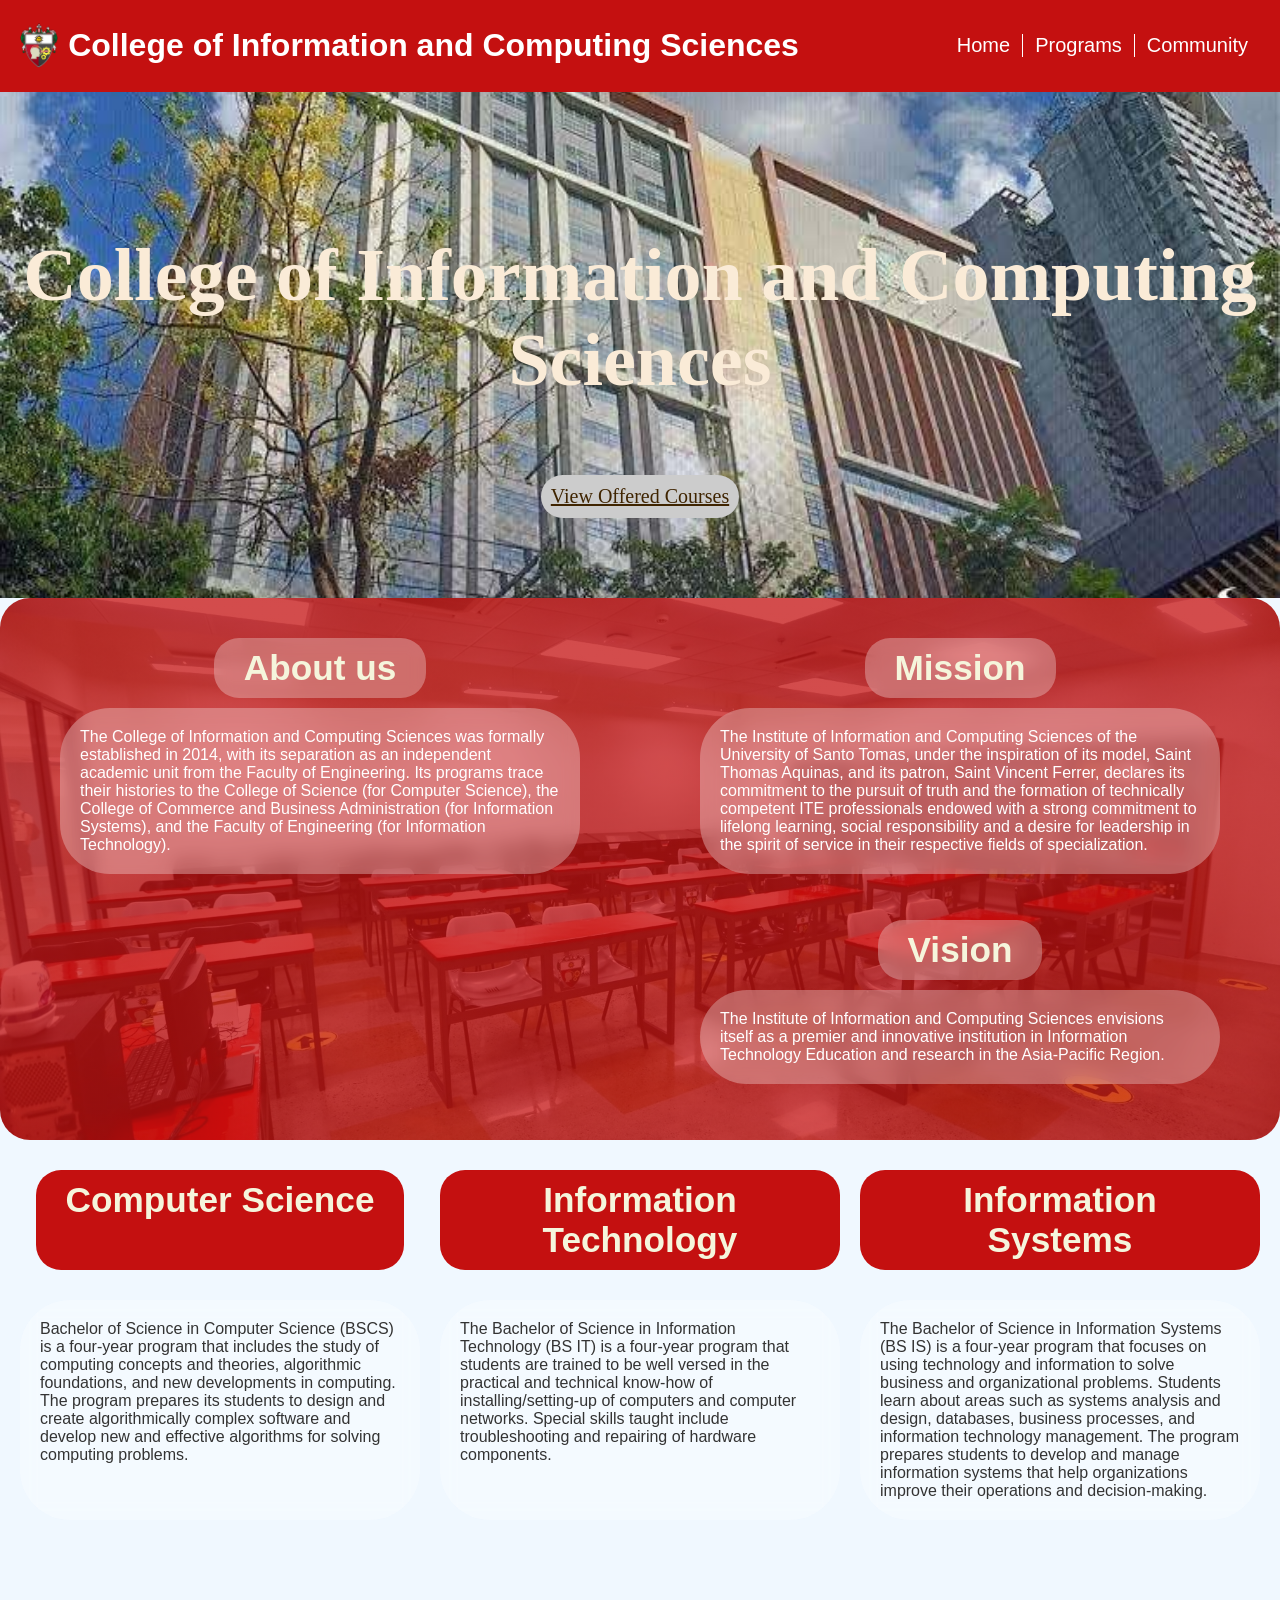
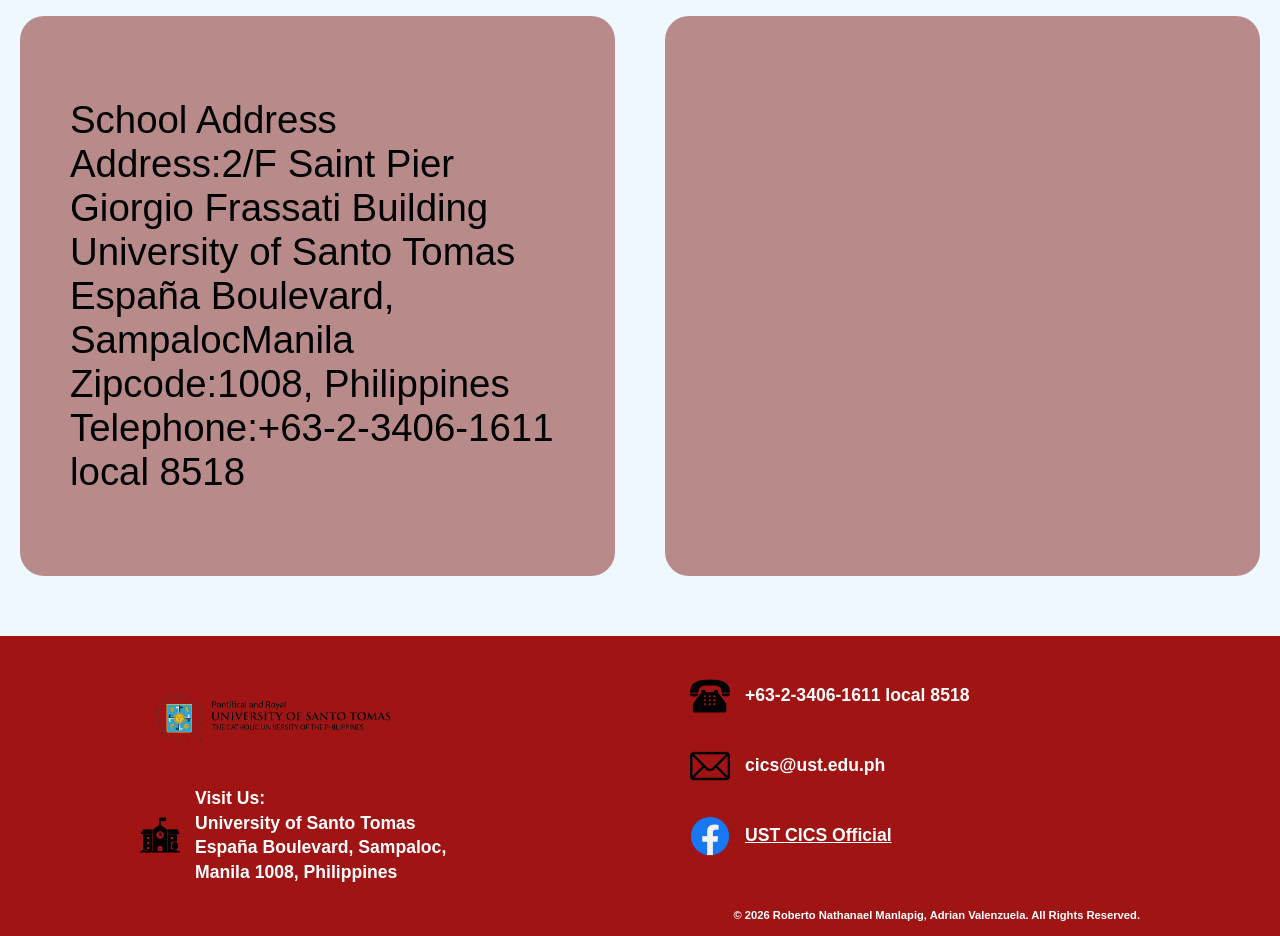
==== commit 1aa8337e: "kulang: onting clean up and animation" ====
--- a/home.html
+++ b/home.html
@@ -87,11 +87,65 @@
       </p>
     </section>
 
-    <h1>School Address</h1>
-    <p>
-      Address:2/F Saint Pier Giorgio Frassati Building University of Santo Tomas
-      España Boulevard, SampalocManila Zipcode:1008, Philippines
-      Telephone:+63-2-3406-1611 local 8518
-    </p>
+    <section class="address">
+      <p class="ad">
+        School Address<br />
+        Address:2/F Saint Pier Giorgio Frassati Building University of Santo
+        Tomas España Boulevard, SampalocManila Zipcode:1008, Philippines
+        Telephone:+63-2-3406-1611 local 8518
+      </p>
+
+      <article>
+        <iframe
+          class="map"
+          src="https://www.google.com/maps/embed?pb=!1m18!1m12!1m3!1d3860.8284650196993!2d120.98973937457313!3d14.60884557687581!2m3!1f0!2f0!3f0!3m2!1i1024!2i768!4f13.1!3m3!1m2!1s0x3397c9ba1de029e7%3A0xdfba8380a7b4eee4!2sSaint%20Pier%20Giorgio%20Frassati%20Building!5e0!3m2!1sen!2sph!4v1790692935056!5m2!1sen!2sph"
+          style="border: 0"
+          allowfullscreen=""
+          loading="lazy"
+          referrerpolicy="strict-origin-when-cross-origin"
+          >" width="600" height="450" style="border:0;" allowfullscreen=""
+          loading="lazy" referrerpolicy="no-referrer-when-downgrade">
+        </iframe>
+      </article>
+    </section>
+
+    <footer class="footer">
+      <section class="footer-left">
+        <img
+          class="footer-logo"
+          src="UST.png"
+          alt="University of Santo Tomas"
+        />
+        <address class="footer-item">
+          <img class="footer-icon" src="SCHOOL.png" alt="Location" />
+          <p>
+            Visit Us:<br />
+            University of Santo Tomas<br />
+            España Boulevard, Sampaloc,<br />
+            Manila 1008, Philippines
+          </p>
+        </address>
+      </section>
+
+      <ul class="footer-right">
+        <li class="footer-item">
+          <img class="footer-icon" src="TELEPHONE.png" alt="Telephone" />
+          <p>+63-2-3406-1611 local 8518</p>
+        </li>
+        <li class="footer-item">
+          <img class="footer-icon" src="EMAIL.png" alt="Email" />
+          <p>cics@ust.edu.ph</p>
+        </li>
+        <li class="footer-item">
+          <img class="footer-icon" src="FACEBOOK.png" alt="Facebook" />
+          <a href="#">UST CICS Official</a>
+        </li>
+      </ul>
+
+      <small class="footer-copy">
+        © 2026 Roberto Nathanael Manlapig, Adrian Valenzuela. All Rights
+        Reserved.
+      </small>
+    </footer>
   </body>
 </html>
--- a/style.css
+++ b/style.css
@@ -95,6 +95,7 @@
   border-radius: 53px;
 }
 
+/*--HINDI TO AI NAKAKA LITO LANG*/
 .homepage {
   background-image:
     linear-gradient(rgba(196, 16, 16, 0.75), rgba(196, 16, 16, 0.75)),
@@ -110,14 +111,6 @@
   color: white;
 }
 
-.courses {
-  display: grid;
-  justify-content: center;
-  grid-template-columns: repeat(2, minmax(0, 520px));
-  column-gap: 120px;
-  color: white;
-}
-
 .au {
   grid-column: 1;
   grid-row: 1;
@@ -201,6 +194,15 @@
 .vs {
   margin-top: 30px;
 }
+.courses {
+  display: grid;
+  justify-items: center;
+  justify-content: center;
+  grid-template-columns: repeat(3, minmax(0, 1fr));
+  gap: 20px;
+  padding: 20px;
+  color: white;
+}
 
 .cs,
 .it,
@@ -211,11 +213,12 @@
   border-radius: 25px;
   width: fit-content;
   justify-self: center;
-
+  justify-content: center;
   text-align: center;
   color: beige;
   font-size: 2.2rem;
   font-weight: bold;
+  display: flex;
 }
 
 .cs {
@@ -259,7 +262,63 @@
   color: #333;
   background: rgba(255, 255, 255, 0.3);
   backdrop-filter: blur(8px);
-}
+  display: flex;
+}
+
+.address {
+  display: grid;
+  grid-template-columns: repeat(2, minmax(0, 650px));
+  justify-content: center;
+  align-items: stretch;
+  gap: 50px;
+  padding: 60px 20px;
+}
+
+.ad {
+  margin: 0;
+  display: flex;
+  flex-direction: column;
+  justify-content: center;
+  min-height: 560px;
+  background: rgb(184, 138, 138);
+  color: #000;
+  padding: 50px;
+  border-radius: 24px;
+  font-size: 2.4rem;
+  gap: 44px;
+  font-weight: 500;
+  text-align: left;
+}
+
+.ad p {
+  margin: 0;
+  line-height: 1.45;
+}
+
+.map {
+  margin: 0;
+  display: block;
+  min-height: 560px;
+  width: 100%;
+  background: rgb(184, 138, 138);
+  padding: 22px;
+  border-radius: 24px;
+}
+
+.map iframe {
+  display: block;
+  width: 100%;
+  height: 516px;
+  border: 0;
+  border-radius: 30px;
+}
+
+.ad,
+.map {
+  min-width: 0;
+}
+
+/*--HINDI TO AI NAKAKA LITO LANG*/
 
 .programs,
 .orgs {
@@ -396,21 +455,63 @@
 .footer {
   background-color: rgb(160, 20, 20);
   color: white;
-  padding: 30px 20px;
+  padding: 40px 20px 15px;
+  display: grid;
+  grid-template-columns: repeat(2, minmax(0, 450px));
+  justify-content: center;
+  align-items: start;
+  column-gap: 100px;
+  row-gap: 25px;
+}
+
+.footer-left,
+.footer-right {
   display: flex;
-  justify-content: space-around;
+  flex-direction: column;
+  gap: 30px;
+  margin: 0;
+  padding: 0;
+  list-style: none;
+}
+
+.footer-logo {
+  width: 260px;
+  height: auto;
+}
+
+.footer-item {
+  display: flex;
   align-items: center;
-  flex-wrap: wrap;
-  gap: 20px;
-}
-
-.footer img {
-  height: 50px;
-  width: auto;
-}
-
-.footer address {
+  gap: 15px;
   font-style: normal;
+}
+
+.footer-icon {
+  width: 40px;
+  height: 40px;
+  flex-shrink: 0;
+  object-fit: contain;
+}
+
+.footer p {
+  margin: 0;
+  font-weight: bold;
+  font-size: 1.1rem;
+  line-height: 1.4;
+}
+
+.footer a {
+  color: white;
+  font-weight: bold;
+  font-size: 1.1rem;
+  text-decoration: underline;
+}
+
+.footer-copy {
+  grid-column: 1 / -1;
+  justify-self: end;
+  font-size: 0.7rem;
+  font-weight: bold;
 }
 
 .orgs {
@@ -575,6 +676,65 @@
   .homepage {
     grid-template-columns: 1fr;
   }
+  .courses {
+    grid-template-columns: 1fr;
+  }
+
+  .footer {
+    grid-template-columns: 1fr;
+    justify-items: center;
+    row-gap: 30px;
+  }
+
+  .footer-left,
+  .footer-right {
+    align-items: flex-start;
+  }
+
+  .footer-copy {
+    justify-self: center;
+    text-align: center;
+  }
+
+  .cs,
+  .it,
+  .is,
+  .tcs,
+  .tit,
+  .tis {
+    grid-column: 1;
+  }
+
+  .cs {
+    grid-row: 1;
+  }
+
+  .tcs {
+    grid-row: 2;
+  }
+
+  .it {
+    grid-row: 3;
+  }
+
+  .tit {
+    grid-row: 4;
+  }
+
+  .is {
+    grid-row: 5;
+  }
+
+  .tis {
+    grid-row: 6;
+  }
+
+  .tcs,
+  .tit,
+  .tis {
+    max-width: none;
+    justify-self: stretch;
+  }
 
   .au,
   .tau {
@@ -662,6 +822,21 @@
     grid-row: auto;
     max-width: 420px;
     margin: 0 auto;
+  }
+
+  .contact {
+    grid-template-columns: 1fr;
+    gap: 20px;
+  }
+
+  .contact {
+    grid-template-columns: 1fr;
+    gap: 20px;
+  }
+
+  .address {
+    grid-template-columns: 1fr;
+    gap: 20px;
   }
 }
 
@@ -759,8 +934,81 @@
     text-align: left;
   }
 
+  .cs,
+  .it,
+  .is {
+    font-size: 1.6rem;
+    padding: 10px 20px;
+  }
+
+  .tcs,
+  .tit,
+  .tis {
+    padding: 20px;
+    border-radius: 16px;
+  }
+
   .footer {
-    flex-direction: column;
-    text-align: center;
-  }
-}
+    padding: 30px 15px 15px;
+    text-align: left;
+  }
+
+  .footer-logo {
+    width: 200px;
+  }
+
+  .footer p,
+  .footer a {
+    font-size: 1rem;
+  }
+  .contact {
+    padding: 25px 15px;
+  }
+
+  .ad {
+    padding: 20px;
+    font-size: 1.1rem;
+  }
+
+  .map {
+    padding: 12px;
+  }
+
+  .map img {
+    border-radius: 20px;
+  }
+  .contact {
+    padding: 25px 15px;
+  }
+
+  .ad {
+    padding: 20px;
+    font-size: 1.1rem;
+  }
+
+  .map {
+    padding: 12px;
+  }
+
+  .map img {
+    border-radius: 20px;
+  }
+
+  .address {
+    padding: 25px 15px;
+  }
+
+  .ad {
+    padding: 20px;
+    font-size: 1.1rem;
+  }
+
+  .map {
+    padding: 12px;
+  }
+
+  .map iframe {
+    height: 300px;
+    border-radius: 20px;
+  }
+}
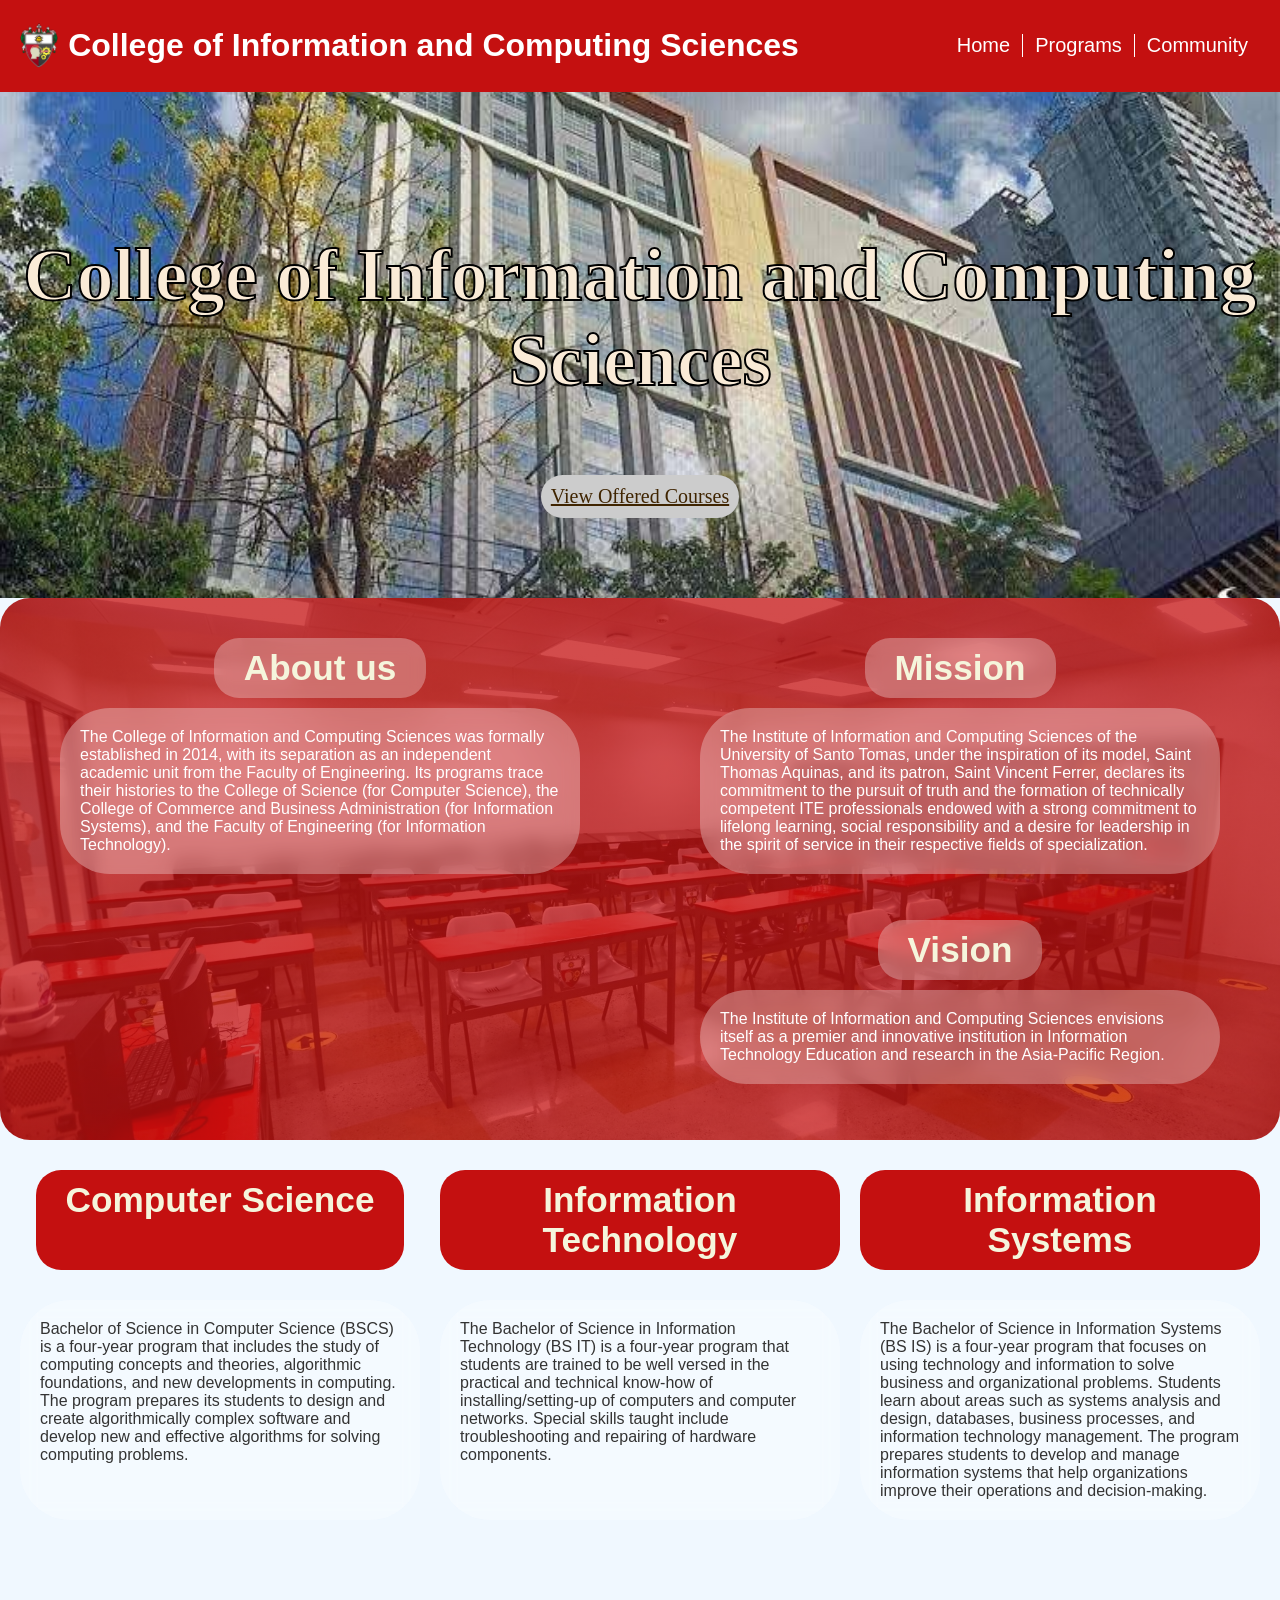
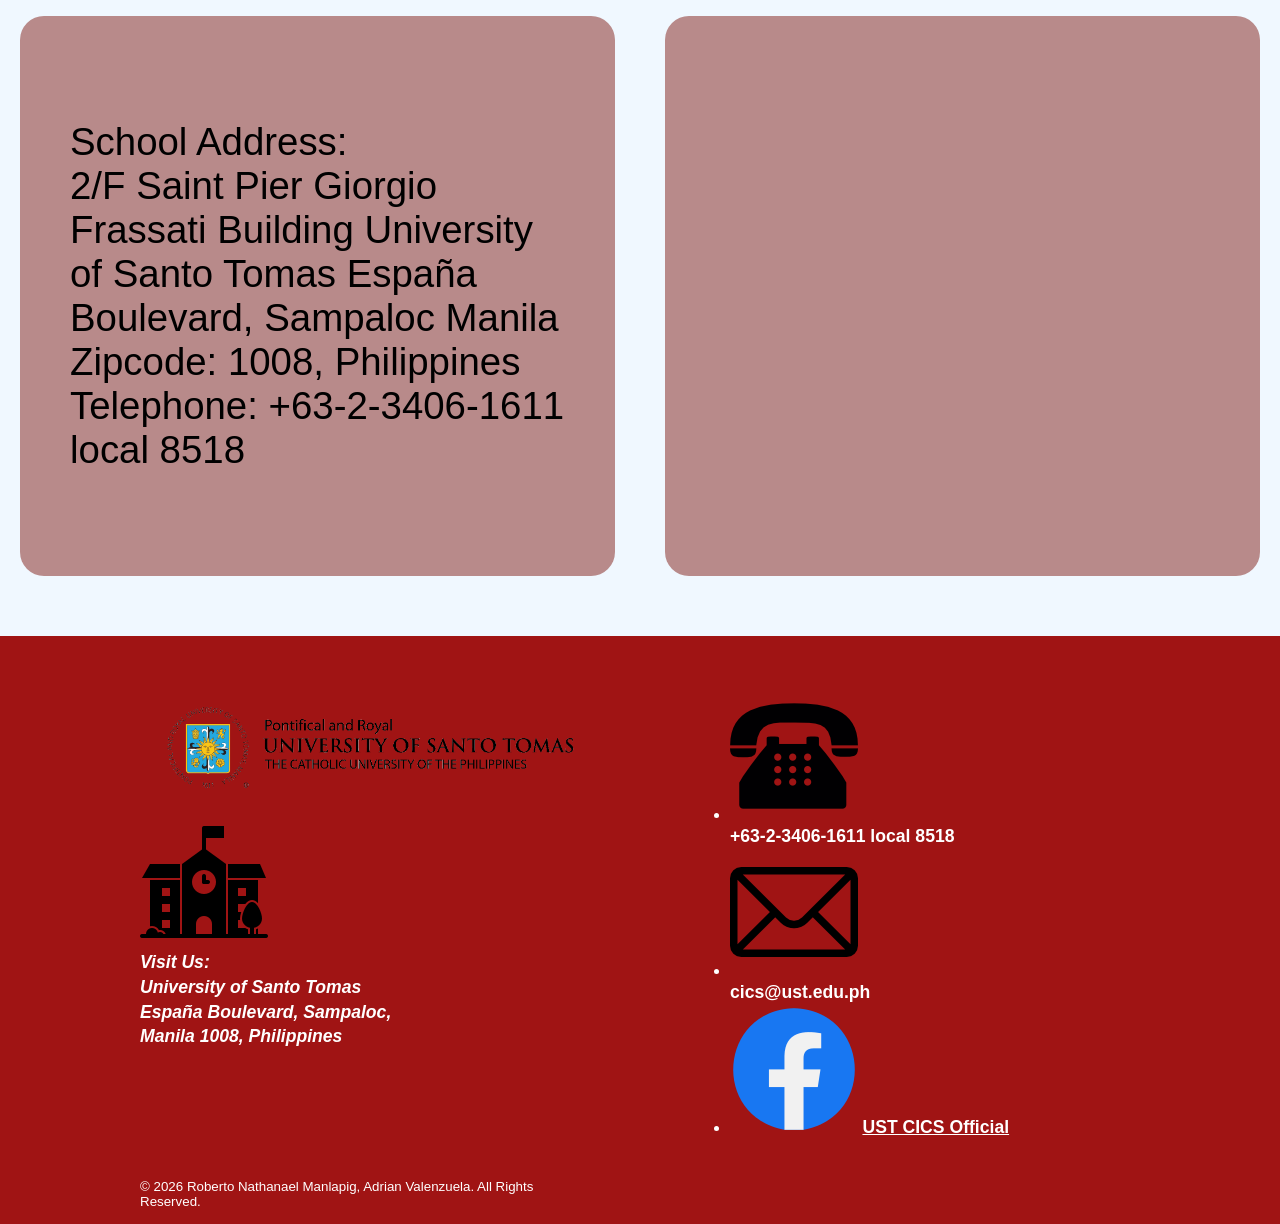
==== commit 852b5fcd: "grammar again" ====
--- a/home.html
+++ b/home.html
@@ -89,10 +89,10 @@
 
     <section class="address">
       <p class="ad">
-        School Address<br />
-        Address:2/F Saint Pier Giorgio Frassati Building University of Santo
-        Tomas España Boulevard, SampalocManila Zipcode:1008, Philippines
-        Telephone:+63-2-3406-1611 local 8518
+        School Address:<br />
+        2/F Saint Pier Giorgio Frassati Building University of Santo
+        Tomas España Boulevard, Sampaloc Manila Zipcode: 1008, Philippines
+        Telephone: +63-2-3406-1611 local 8518
       </p>
 
       <article>
--- a/style.css
+++ b/style.css
@@ -19,7 +19,6 @@
   padding: 2px 20px;
   z-index: 100;
   display: flex;
-  justify-content: space-between;
   align-items: center;
   flex-wrap: wrap;
   gap: 15px;
@@ -75,12 +74,14 @@
   font-size: clamp(30px, 5vw + 10px, 100px);
   color: antiquewhite;
   text-align: center;
+  -webkit-text-stroke: 2px black;
 }
 
 .ftext1c {
   margin: 0;
   font-size: clamp(24px, 3vw + 10px, 50px);
   color: antiquewhite;
+  -webkit-text-stroke: 2px black;
 }
 
 .ftext2 {
@@ -95,7 +96,7 @@
   border-radius: 53px;
 }
 
-/*--HINDI TO AI NAKAKA LITO LANG*/
+/*--NAKAKA LITO LANG*/
 .homepage {
   background-image:
     linear-gradient(rgba(196, 16, 16, 0.75), rgba(196, 16, 16, 0.75)),
@@ -144,64 +145,49 @@
 .tau {
   grid-column: 1;
   grid-row: 2;
-  max-width: 520px;
-  justify-self: center;
-  background: rgba(255, 255, 255, 0.3);
-  backdrop-filter: blur(8px);
 }
 
 .tms {
   grid-column: 2;
   grid-row: 2;
-  max-width: 520px;
-  justify-self: end;
-  background: rgba(255, 255, 255, 0.3);
-  backdrop-filter: blur(8px);
-}
+}
+
 .tvs {
   grid-column: 2;
   grid-row: 4;
-  max-width: 520px;
-  justify-self: end;
-  background: rgba(255, 255, 255, 0.3);
-  backdrop-filter: blur(8px);
 }
 
 .tau,
 .tms,
 .tvs {
-  max-width: none;
-  justify-self: stretch;
   margin-top: 10px;
-  display: inline-block;
-  padding: 20px 20px;
+  padding: 20px;
   border-radius: 50px;
+  background: rgba(255, 255, 255, 0.3);
+  backdrop-filter: blur(8px);
 }
 
 .au,
 .ms,
 .vs {
   margin: 0;
+  padding: 10px 30px;
+  border-radius: 25px;
   background: rgba(255, 255, 255, 0.3);
   backdrop-filter: blur(8px);
-  display: inline-block;
-  padding: 10px 30px;
-  border-radius: 25px;
-  width: fit-content;
   justify-self: center;
 }
 
 .vs {
   margin-top: 30px;
 }
+
 .courses {
   display: grid;
-  justify-items: center;
   justify-content: center;
   grid-template-columns: repeat(3, minmax(0, 1fr));
   gap: 20px;
   padding: 20px;
-  color: white;
 }
 
 .cs,
@@ -211,7 +197,6 @@
   background: rgba(196, 16, 16);
   padding: 10px 30px;
   border-radius: 25px;
-  width: fit-content;
   justify-self: center;
   justify-content: center;
   text-align: center;
@@ -269,7 +254,6 @@
   display: grid;
   grid-template-columns: repeat(2, minmax(0, 650px));
   justify-content: center;
-  align-items: stretch;
   gap: 50px;
   padding: 60px 20px;
 }
@@ -287,12 +271,6 @@
   font-size: 2.4rem;
   gap: 44px;
   font-weight: 500;
-  text-align: left;
-}
-
-.ad p {
-  margin: 0;
-  line-height: 1.45;
 }
 
 .map {
@@ -318,7 +296,7 @@
   min-width: 0;
 }
 
-/*--HINDI TO AI NAKAKA LITO LANG*/
+/*--NAKAKA LITO LANG*/
 
 .programs,
 .orgs {
@@ -334,7 +312,7 @@
   color: white;
 }
 
-.programs article {
+.programs section {
   max-width: 900px;
   width: 100%;
   margin: 0 auto;
@@ -374,49 +352,55 @@
   padding: 30px 20px;
   color: white;
   text-align: center;
-  overflow-x: auto;
 }
 
 .comparison table {
   width: 100%;
-  max-width: 900px;
-  margin: 0 auto;
+  min-width: 600px;
   background: white;
   color: black;
   border-collapse: collapse;
   text-align: left;
 }
 
+.table-wrap {
+  max-width: 900px;
+  margin: 0 auto;
+  overflow-x: auto;
+}
+
 .comparison th,
 .comparison td {
   padding: 15px;
   border: 1px solid #ccc;
 }
 
-.heads,
-.recognitions {
+.heads {
   display: flex;
   flex-wrap: wrap;
   justify-content: center;
   align-items: flex-start;
   gap: 20px 40px;
   padding: 40px 20px;
-  justify-items: center;
 }
 
 .heads h2,
 .recognitions h2 {
-  flex: 0 0 100%;
-  width: 100%;
   margin: 0 0 10px;
   font-size: clamp(1.75rem, 4vw + 0.5rem, 2.5rem);
-  align-items: flex-start;
   color: #3b1010;
   text-align: center;
 }
 
+.heads h2 {
+  flex: 0 0 100%;
+}
+
 .heads figure {
   margin: 0;
+  width: 340px;
+  max-width: 100%;
+  text-align: center;
 }
 
 .heads img {
@@ -425,7 +409,6 @@
   object-fit: cover;
   border: 8px solid rgb(160, 20, 20);
   border-radius: 30px;
-  justify-items: center;
 }
 
 .heads figcaption {
@@ -435,9 +418,14 @@
 
 .recognitions {
   display: grid;
-  grid-template-columns: repeat(auto-fit, minmax(250px, 1fr));
+  grid-template-columns: repeat(2, minmax(0, 450px));
+  justify-content: center;
   gap: 20px;
   padding: 20px 20px 60px;
+}
+
+.recognitions h2 {
+  grid-column: 1 / -1;
 }
 
 .recognitions article {
@@ -449,7 +437,6 @@
 
 .recognitions img {
   height: 70px;
-  width: auto;
 }
 
 .footer {
@@ -464,8 +451,8 @@
   row-gap: 25px;
 }
 
-.footer-left,
-.footer-right {
+.lefooter,
+.rifooter {
   display: flex;
   flex-direction: column;
   gap: 30px;
@@ -474,19 +461,19 @@
   list-style: none;
 }
 
-.footer-logo {
+.lofooter {
   width: 260px;
   height: auto;
 }
 
-.footer-item {
+.ifooter {
   display: flex;
   align-items: center;
   gap: 15px;
   font-style: normal;
 }
 
-.footer-icon {
+.icfooter {
   width: 40px;
   height: 40px;
   flex-shrink: 0;
@@ -507,10 +494,10 @@
   text-decoration: underline;
 }
 
-.footer-copy {
+.copfooter {
   grid-column: 1 / -1;
   justify-self: end;
-  font-size: 0.7rem;
+  font-size: 0.5rem;
   font-weight: bold;
 }
 
@@ -545,7 +532,7 @@
   text-align: justify;
 }
 
-.orgs article:last-child {
+.orgs section:last-child {
   grid-column: 1 / -1;
   justify-self: center;
   width: 100%;
@@ -575,7 +562,7 @@
 
 .admins h2 {
   color: white;
-  -webkit-text-stroke: 1px #333;
+  -webkit-text-stroke: 0.7px black;
 }
 
 .admins figure {
@@ -585,7 +572,6 @@
 .admins img {
   width: 190px;
   height: 190px;
-  max-width: 100%;
   object-fit: cover;
   border: 18px solid rgb(160, 20, 20);
   border-radius: 40px;
@@ -657,18 +643,17 @@
   color: white;
 }
 
-.patron h2 {
-  color: white;
-}
-
 .patron img {
   grid-row: span 2;
   width: 100%;
+  height: auto;
   border-radius: 25px;
+  transform: none;
 }
 
 .patron p {
-  margin: 0;
+  background: none;
+  font-size: 1.75rem;
   text-align: justify;
 }
 
@@ -686,12 +671,12 @@
     row-gap: 30px;
   }
 
-  .footer-left,
-  .footer-right {
+  .lefooter,
+  .rifooter {
     align-items: flex-start;
   }
 
-  .footer-copy {
+  .copfooter {
     justify-self: center;
     text-align: center;
   }
@@ -705,14 +690,6 @@
     grid-column: 1;
   }
 
-  .cs {
-    grid-row: 1;
-  }
-
-  .tcs {
-    grid-row: 2;
-  }
-
   .it {
     grid-row: 3;
   }
@@ -736,45 +713,27 @@
     justify-self: stretch;
   }
 
-  .au,
-  .tau {
-    grid-column: 1;
-  }
-
   .ms,
-  .tms {
-    grid-column: 1;
-  }
-
+  .tms,
   .vs,
   .tvs {
     grid-column: 1;
   }
 
-  .au {
-    grid-row: 1;
-  }
-  .tau {
-    grid-row: 2;
-  }
   .ms {
     grid-row: 3;
   }
+
   .tms {
     grid-row: 4;
   }
+
   .vs {
     grid-row: 5;
   }
+
   .tvs {
     grid-row: 6;
-  }
-
-  .tau,
-  .tms,
-  .tvs {
-    max-width: none;
-    justify-self: stretch;
   }
 
   .header {
@@ -809,7 +768,7 @@
     grid-template-columns: 1fr;
   }
 
-  .orgs article:last-child {
+  .orgs section:last-child {
     max-width: none;
   }
 
@@ -824,19 +783,12 @@
     margin: 0 auto;
   }
 
-  .contact {
-    grid-template-columns: 1fr;
-    gap: 20px;
-  }
-
-  .contact {
-    grid-template-columns: 1fr;
-    gap: 20px;
-  }
-
   .address {
     grid-template-columns: 1fr;
     gap: 20px;
+  }
+  .recognitions {
+    grid-template-columns: minmax(0, 450px);
   }
 }
 
@@ -929,7 +881,7 @@
   }
 
   .orgs .card,
-  .updates article p,
+  .updates section p,
   .patron p {
     text-align: left;
   }
@@ -944,7 +896,6 @@
   .tcs,
   .tit,
   .tis {
-    padding: 20px;
     border-radius: 16px;
   }
 
@@ -953,7 +904,7 @@
     text-align: left;
   }
 
-  .footer-logo {
+  .lofooter {
     width: 200px;
   }
 
@@ -961,7 +912,7 @@
   .footer a {
     font-size: 1rem;
   }
-  .contact {
+  .address {
     padding: 25px 15px;
   }
 
@@ -972,39 +923,7 @@
 
   .map {
     padding: 12px;
-  }
-
-  .map img {
-    border-radius: 20px;
-  }
-  .contact {
-    padding: 25px 15px;
-  }
-
-  .ad {
-    padding: 20px;
-    font-size: 1.1rem;
-  }
-
-  .map {
-    padding: 12px;
-  }
-
-  .map img {
-    border-radius: 20px;
-  }
-
-  .address {
-    padding: 25px 15px;
-  }
-
-  .ad {
-    padding: 20px;
-    font-size: 1.1rem;
-  }
-
-  .map {
-    padding: 12px;
+    min-height: 0;
   }
 
   .map iframe {
@@ -1012,3 +931,161 @@
     border-radius: 20px;
   }
 }
+
+@keyframes fadeUp {
+  from {
+    opacity: 0;
+    transform: translateY(24px);
+  }
+}
+
+@keyframes pulse {
+  0% {
+    box-shadow: 0 0 0 0 rgba(255, 255, 255, 0.6);
+  }
+  70% {
+    box-shadow: 0 0 0 14px rgba(255, 255, 255, 0);
+  }
+  100% {
+    box-shadow: 0 0 0 0 rgba(255, 255, 255, 0);
+  }
+}
+
+.frass > * {
+  animation: fadeUp 0.8s ease-out backwards;
+}
+
+.frass > *:nth-child(2) {
+  animation-delay: 0.25s;
+}
+
+a.ftext2 {
+  transition:
+    transform 0.25s ease,
+    background-color 0.25s ease;
+  animation: pulse 2.4s ease-out infinite;
+}
+
+a.ftext2:hover {
+  transform: scale(1.08);
+  background-color: #fff;
+  animation: none;
+}
+
+.nav a {
+  transition:
+    background-color 0.25s ease,
+    transform 0.25s ease;
+}
+
+.nav a:hover {
+  background-color: rgba(255, 255, 255, 0.2);
+  transform: translateY(-2px);
+}
+
+.logotext img {
+  transition: transform 0.3s ease;
+}
+
+.logotext:hover img {
+  transform: rotate(-8deg) scale(1.1);
+}
+
+.tau,
+.tms,
+.tvs,
+.tcs,
+.tit,
+.tis,
+.programs article,
+.orgs article,
+.recognitions article,
+.updates article {
+  transition:
+    transform 0.3s ease,
+    box-shadow 0.3s ease,
+    background-color 0.3s ease;
+}
+
+.tau:hover,
+.tms:hover,
+.tvs:hover,
+.tcs:hover,
+.tit:hover,
+.tis:hover {
+  transform: translateY(-5px);
+  background: rgba(255, 255, 255, 0.45);
+  box-shadow: 0 10px 22px rgba(0, 0, 0, 0.25);
+}
+
+.programs article:hover,
+.orgs article:hover,
+.recognitions article:hover,
+.updates article:hover {
+  transform: translateY(-6px);
+  box-shadow: 0 12px 24px rgba(0, 0, 0, 0.25);
+}
+
+.recognitions article:hover {
+  background-color: #efefef;
+}
+
+.updates article img {
+  transition:
+    transform 0.4s ease,
+    opacity 0.4s ease;
+}
+
+.updates article:hover img {
+  transform: scale(1.08);
+  opacity: 1;
+}
+
+.patron img,
+.heads img,
+.admins img {
+  transition:
+    transform 0.3s ease,
+    box-shadow 0.3s ease;
+}
+
+.patron img:hover img,
+.heads figure:hover img,
+.admins figure:hover img {
+  transform: translateY(-6px) scale(1.04);
+  box-shadow: 0 12px 20px rgba(0, 0, 0, 0.3);
+}
+
+.comparison td {
+  transition: background-color 0.2s ease;
+}
+
+.comparison tr:hover td {
+  background-color: #fbe9e9;
+}
+
+.footer a {
+  transition: color 0.25s ease;
+}
+
+.footer a:hover {
+  color: #ffd1d1;
+}
+
+.icfooter {
+  transition: transform 0.25s ease;
+}
+
+.rifooter .ifooter:hover .icfooter {
+  transform: scale(1.15) rotate(-6deg);
+}
+
+@media (prefers-reduced-motion: reduce) {
+  *,
+  *::before,
+  *::after {
+    animation-duration: 0.01ms !important;
+    animation-iteration-count: 1 !important;
+    transition-duration: 0.01ms !important;
+  }
+}
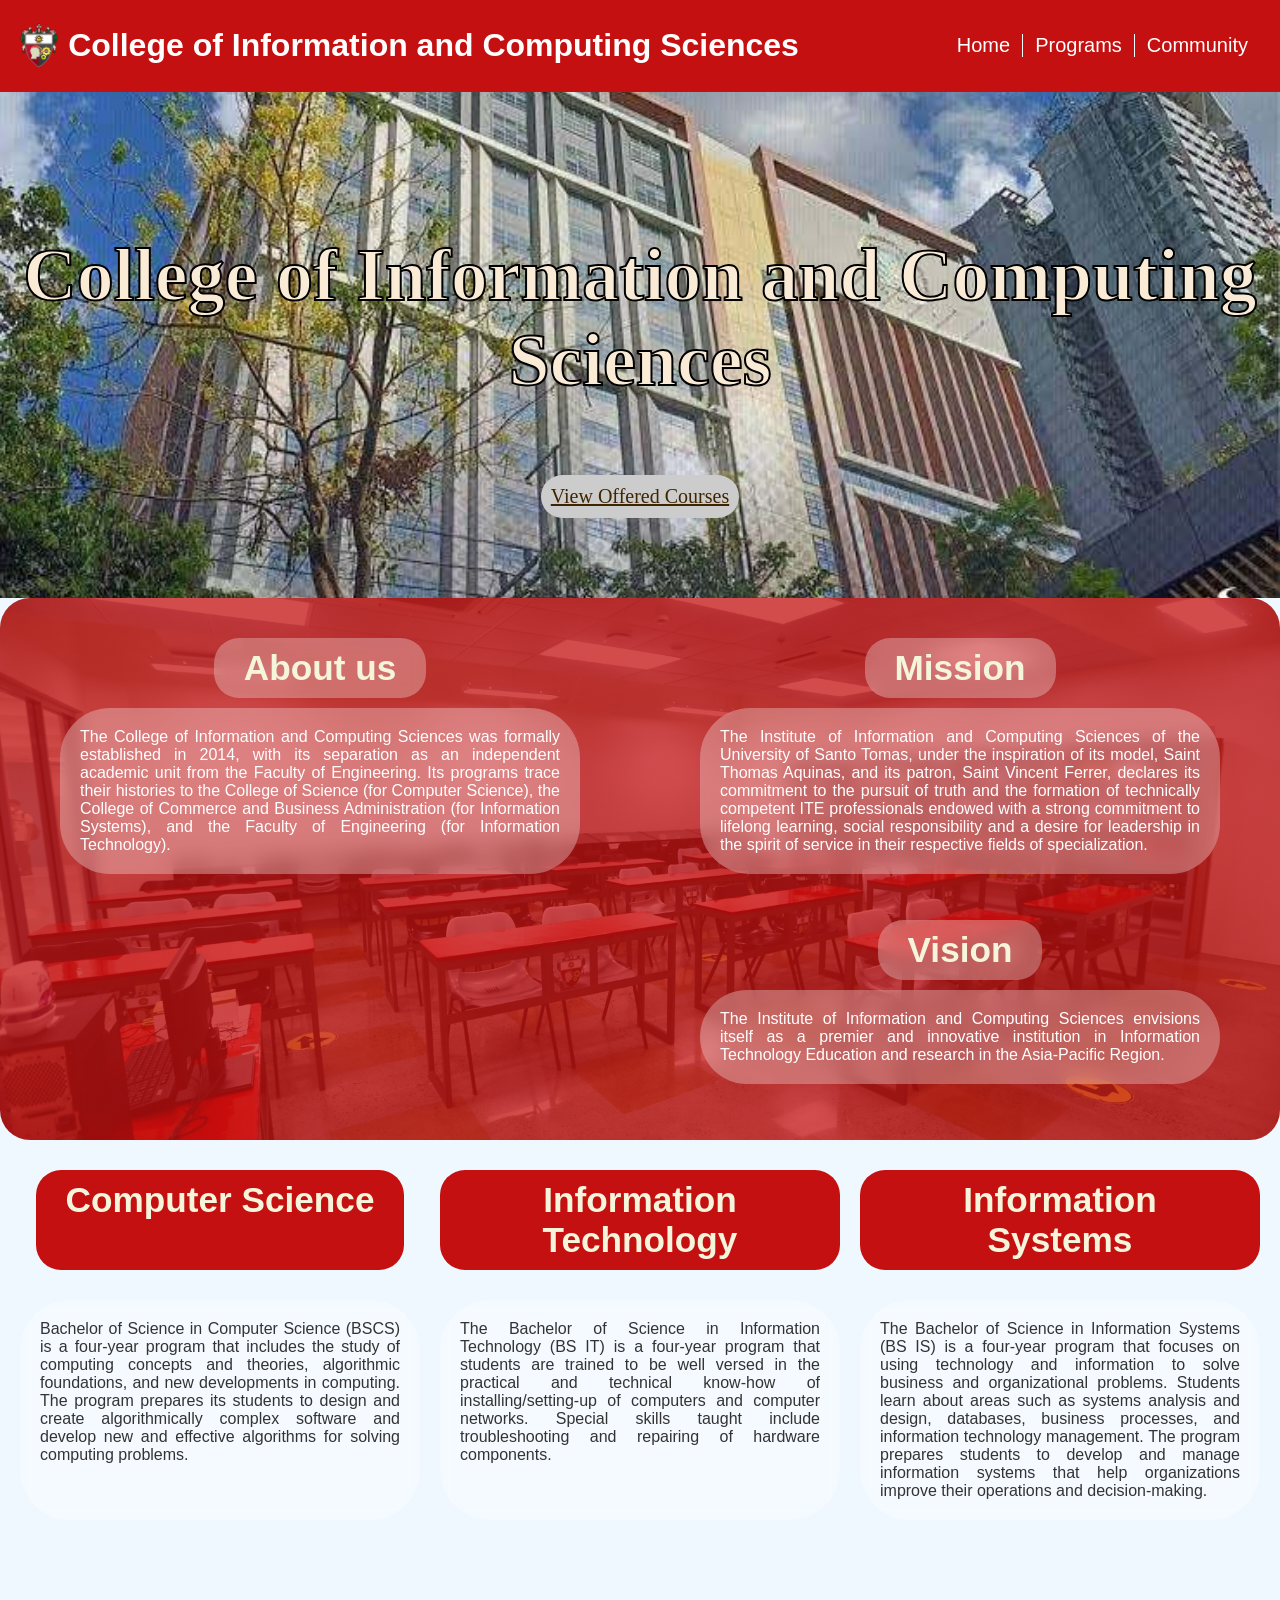
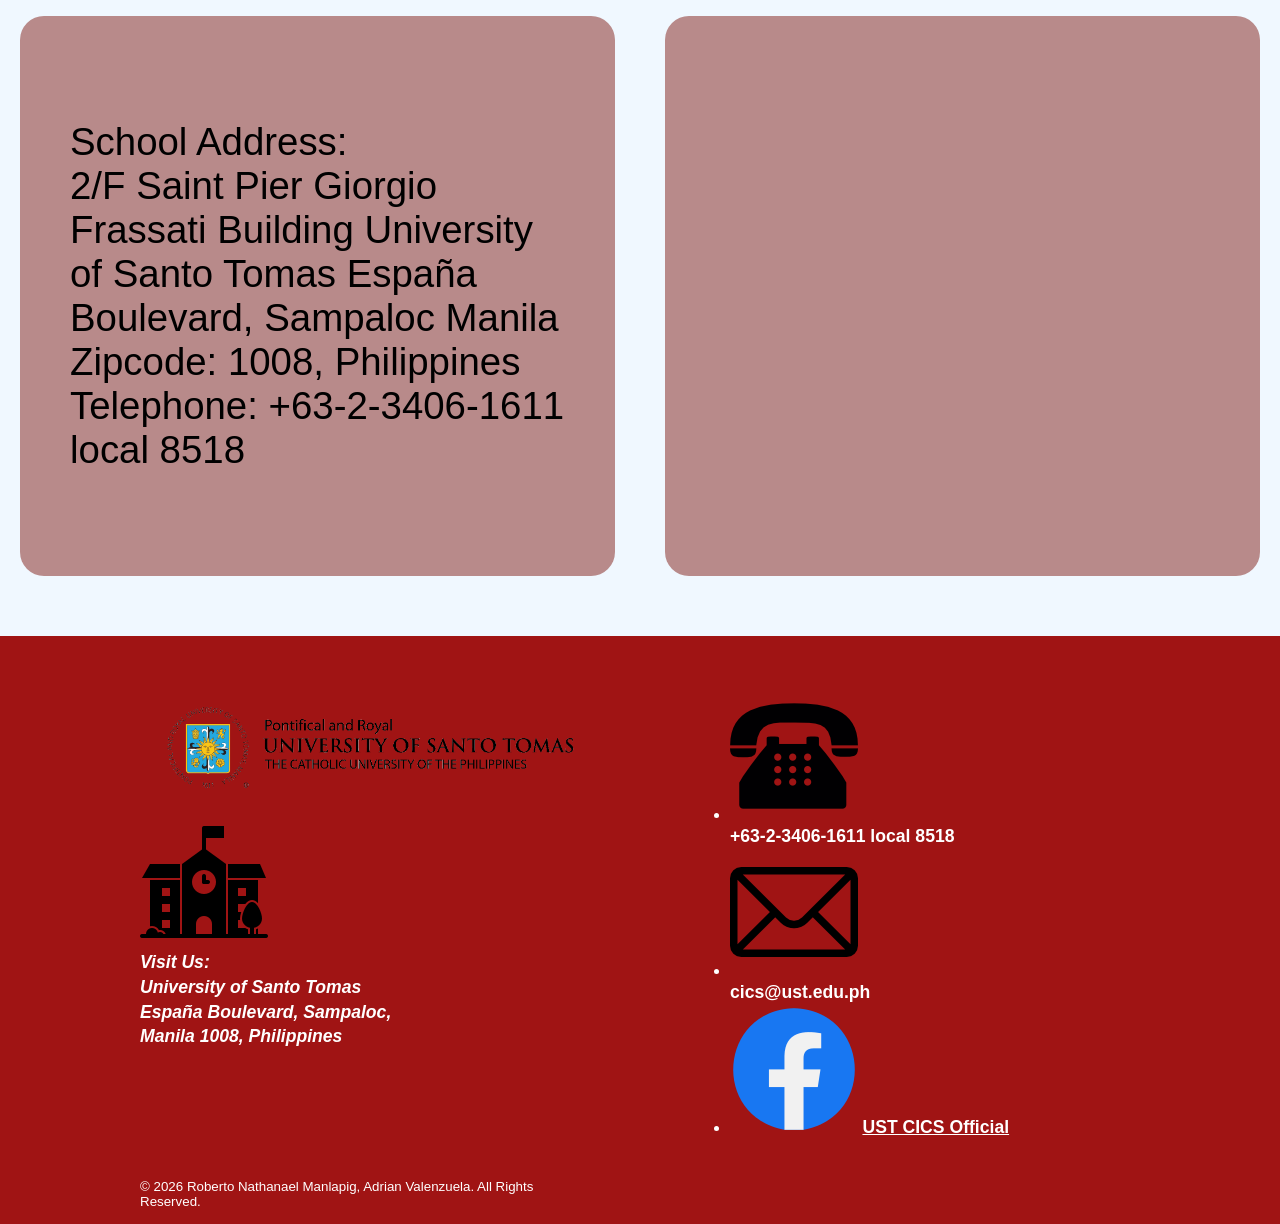
==== commit bc92963b: "br lang sa school address" ====
--- a/home.html
+++ b/home.html
@@ -91,8 +91,8 @@
       <p class="ad">
         School Address:<br />
         2/F Saint Pier Giorgio Frassati Building University of Santo
-        Tomas España Boulevard, Sampaloc Manila Zipcode: 1008, Philippines
-        Telephone: +63-2-3406-1611 local 8518
+        Tomas España Boulevard, Sampaloc Manila <br /> Zipcode: 1008, Philippines
+        <br /> Telephone: +63-2-3406-1611 local 8518
       </p>
 
       <article>
--- a/style.css
+++ b/style.css
@@ -165,6 +165,7 @@
   border-radius: 50px;
   background: rgba(255, 255, 255, 0.3);
   backdrop-filter: blur(8px);
+  text-align: justify;
 }
 
 .au,
@@ -248,6 +249,7 @@
   background: rgba(255, 255, 255, 0.3);
   backdrop-filter: blur(8px);
   display: flex;
+  text-align: justify;
 }
 
 .address {
